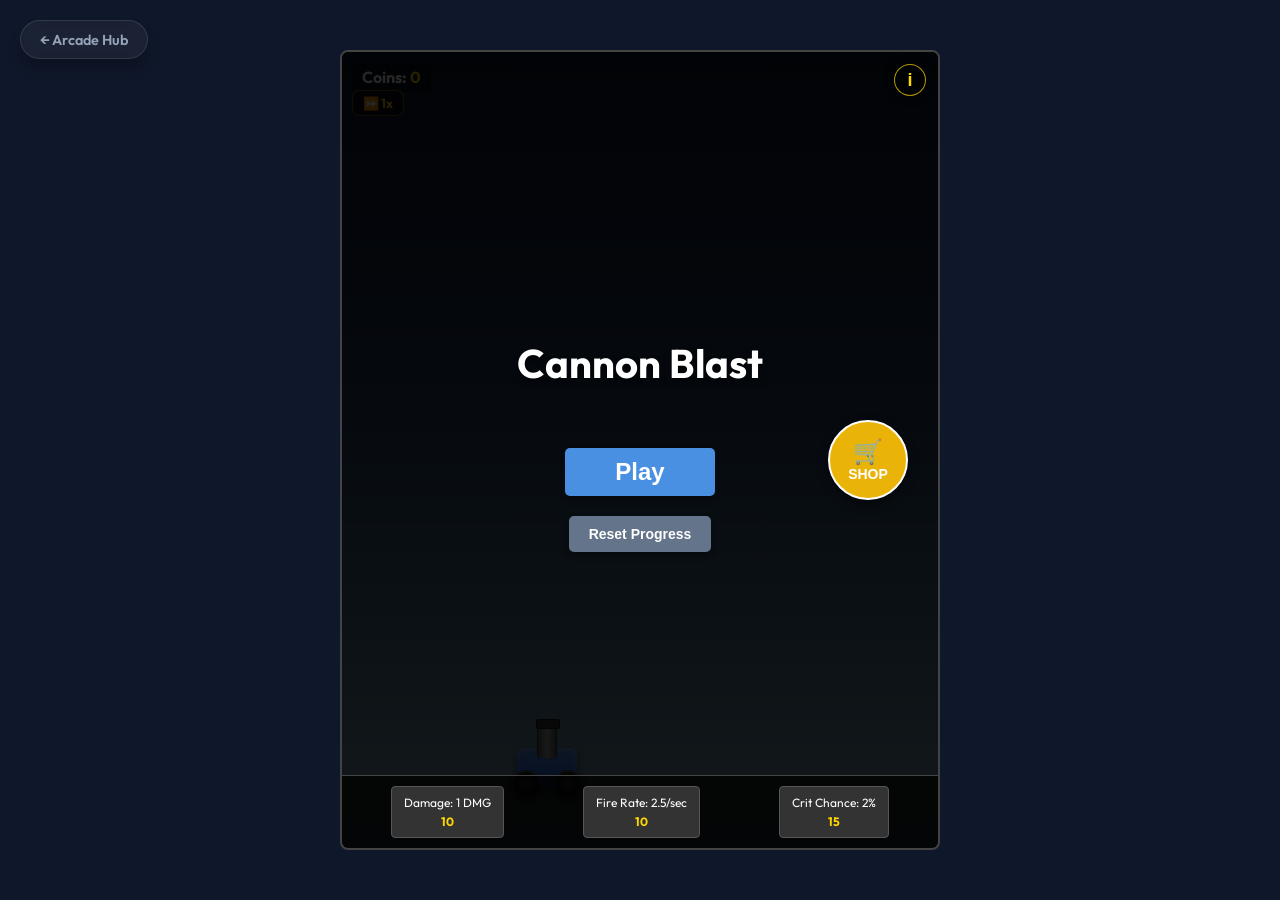
==== cannon-blast/index.html @ f2291b4a "Lower Cannon Blast boss wave to 25 and add in-game info buttons to all games - Adjusted getFinalBoss" ====
<!DOCTYPE html>
<html lang="en">
<head>
  <meta charset="UTF-8">
  <meta name="viewport" content="width=device-width, initial-scale=1.0">
  <title>Cannon Blast</title>
  <style>
    @import url('https://fonts.googleapis.com/css2?family=Outfit:wght@300;400;600;800&display=swap');

    * { margin: 0; padding: 0; box-sizing: border-box; }
    body {
      min-height: 100vh;
      background: #0f172a;
      display: flex;
      flex-direction: column;
      align-items: center;
      justify-content: center;
      font-family: 'Outfit', sans-serif;
      color: #fff;
      overflow: hidden;
      opacity: 0;
      animation: fadeIn 0.8s ease forwards;
    }

    @keyframes fadeIn {
        from { opacity: 0; }
        to { opacity: 1; }
    }
    #game-container {
      position: relative;
      width: 600px;
      height: 800px;
      background: #222;
      border: 2px solid #444;
      border-radius: 8px;
      overflow: hidden;
    }
    #ui-layer {
      position: absolute;
      top: 0;
      left: 0;
      width: 100%;
      padding: 10px;
      display: flex;
      justify-content: space-between;
      z-index: 10;
      pointer-events: none;
    }
    .stat-box {
      background: rgba(0, 0, 0, 0.5);
      padding: 5px 10px;
      border-radius: 4px;
      font-weight: bold;
    }
    #coins { color: #ffd700; }
    #score { color: #fff; }
    
    #upgrades-panel {
      position: absolute;
      bottom: 0;
      width: 100%;
      background: rgba(0, 0, 0, 0.8);
      padding: 10px;
      display: flex;
      justify-content: space-around;
      z-index: 20;
      border-top: 1px solid #444;
    }
    .upgrade-btn {
      background: #333;
      color: white;
      border: 1px solid #555;
      padding: 8px 12px;
      border-radius: 4px;
      cursor: pointer;
      font-size: 12px;
      text-align: center;
      transition: background 0.2s;
      font-family: 'Outfit', sans-serif;
    }
    .upgrade-btn:hover:not(:disabled) { background: #444; }
    .upgrade-btn:disabled { opacity: 0.5; cursor: not-allowed; }
    .upgrade-cost { color: #ffd700; font-weight: bold; display: block; margin-top: 4px; }
    .stat-info { display: block; font-size: 11px; color: #94a3b8; margin: 2px 0; }
    .stat-info span { color: #fff; font-weight: 600; }
    
    #level-progress-container {
      position: absolute;
      top: 10px;
      left: 50%;
      transform: translateX(-50%);
      width: 200px;
      height: 20px;
      background: #333;
      border: 2px solid #555;
      border-radius: 10px;
      overflow: hidden;
      z-index: 10;
    }
    #level-progress-fill {
      width: 0%;
      height: 100%;
      background: linear-gradient(90deg, #4a90e2, #2962ff);
      transition: width 0.3s;
    }
    #level-text {
      position: absolute;
      top: -2px;
      left: 0;
      width: 100%;
      text-align: center;
      font-size: 14px;
      font-weight: bold;
      text-shadow: 1px 1px 2px #000;
      pointer-events: none;
    }
    
    .screen-overlay {
      position: absolute;
      top: 0; left: 0; width: 100%; height: 100%;
      background: rgba(0,0,0,0.85);
      display: flex;
      flex-direction: column;
      align-items: center;
      justify-content: center;
      z-index: 30;
    }
    .screen-overlay h2 { font-size: 32px; margin-bottom: 20px; text-shadow: 0 4px 6px rgba(0,0,0,0.5); }
    .screen-btn {
      padding: 10px 20px;
      font-size: 18px;
      background: #4a90e2;
      color: white;
      border: none;
      border-radius: 5px;
      cursor: pointer;
      margin: 10px;
      min-width: 150px;
      font-weight: bold;
      box-shadow: 0 4px 6px rgba(0,0,0,0.3);
      transition: transform 0.1s, background 0.2s;
    }
    .screen-btn:hover { background: #357abd; transform: translateY(-2px); }
    
    #game-over h2 { color: #ff4444; }
    #victory-screen h2 { color: #ffd700; }
    #main-menu h2 { color: #fff; font-size: 40px; margin-bottom: 40px; }
    
    #cannon {
      position: absolute;
      bottom: 60px; /* Above upgrades panel */
      left: 175px;
      width: 60px;
      height: 40px;
      background: linear-gradient(180deg, #4a90e2, #2962ff);
      border-radius: 8px 8px 4px 4px;
      display: flex;
      justify-content: center;
      z-index: 5;
      box-shadow: inset 0 2px 5px rgba(255,255,255,0.3), 0 4px 10px rgba(0,0,0,0.5);
      transition: background 0.3s;
    }
    
    /* Cannon Skins */
    #cannon.skin-crimson { background: linear-gradient(180deg, #e53935, #b71c1c); }
    #cannon.skin-crimson .cannon-barrel { background: linear-gradient(90deg, #444 0%, #888 50%, #444 100%); }
    #cannon.skin-crimson::before, #cannon.skin-crimson::after { border-color: #ff5252; }
    
    #cannon.skin-gold { background: linear-gradient(180deg, #ffd700, #ff8f00); }
    #cannon.skin-gold .cannon-barrel { background: linear-gradient(90deg, #ffe066 0%, #fff 50%, #ffe066 100%); border-color: #b8860b; }
    #cannon.skin-gold .cannon-barrel::after { background: #b8860b; }
    #cannon.skin-gold::before, #cannon.skin-gold::after { border-color: #ffd700; background: radial-gradient(circle at center, #ffe066 30%, #555 60%, #111 100%); }
    
    #cannon.skin-neon { background: linear-gradient(180deg, #00e5ff, #2979ff); box-shadow: 0 0 15px #00e5ff; }
    #cannon.skin-neon .cannon-barrel { background: #111; border-color: #00e5ff; box-shadow: 0 0 10px #00e5ff; }
    #cannon.skin-neon .cannon-barrel::after { background: #00e5ff; }
    #cannon.skin-neon::before, #cannon.skin-neon::after { border-color: #00e5ff; background: #111; box-shadow: 0 0 10px #00e5ff; }

    #cannon::before { /* Left wheel */
      content: '';
      position: absolute;
      bottom: -10px;
      left: -5px;
      width: 24px;
      height: 24px;
      background: radial-gradient(circle at center, #777 30%, #222 60%, #111 100%);
      border-radius: 50%;
      border: 2px solid #555;
      z-index: 6;
      box-shadow: 0 4px 5px rgba(0,0,0,0.6);
    }
    #cannon::after { /* Right wheel */
      content: '';
      position: absolute;
      bottom: -10px;
      right: -5px;
      width: 24px;
      height: 24px;
      background: radial-gradient(circle at center, #777 30%, #222 60%, #111 100%);
      border-radius: 50%;
      border: 2px solid #555;
      z-index: 6;
      box-shadow: 0 4px 5px rgba(0,0,0,0.6);
    }
    .cannon-barrel { /* Cannon barrel */
      position: absolute;
      top: -25px;
      width: 20px;
      height: 35px;
      background: linear-gradient(90deg, #555 0%, #aaa 50%, #555 100%);
      border-radius: 4px;
      z-index: 4;
      border: 1px solid #333;
      border-bottom: none;
    }
    .cannon-barrel::after {
      content: '';
      position: absolute;
      top: -5px;
      left: -2px;
      width: 22px;
      height: 8px;
      background: #333;
      border-radius: 2px;
      border: 1px solid #111;
    }
    
    .bullet {
      position: absolute;
      width: 8px;
      height: 16px;
      background: #000;
      border-radius: 4px;
      z-index: 4;
      border: 1px solid #444;
    }
    
    #shield-visual {
      position: absolute;
      width: 80px;
      height: 40px;
      border: 4px solid rgba(74, 144, 226, 0.6);
      border-bottom: none;
      border-radius: 50% 50% 0 0;
      pointer-events: none;
      z-index: 10;
      transition: opacity 0.3s;
      opacity: 0;
      filter: drop-shadow(0 0 8px #4a90e2);
    }
    #shield-visual.active {
      opacity: 1;
    }
    
    .hit-text {
      position: absolute;
      color: white;
      font-weight: bold;
      pointer-events: none;
      z-index: 10;
      animation: floatUp 0.5s ease-out forwards;
      text-shadow: 1px 1px 2px #000;
    }
    .hit-text.crit {
      color: #ffaa00;
      font-size: 20px !important;
      text-shadow: 0 0 5px #ff0000, 1px 1px 2px #000;
      z-index: 11;
    }
    
    @keyframes floatUp {
      0% { transform: translateY(0) scale(1); opacity: 1; }
      100% { transform: translateY(-30px) scale(1.5); opacity: 0; }
    }
    
    .ball {
      position: absolute;
      border-radius: 50%;
      display: flex;
      align-items: center;
      justify-content: center;
      font-weight: bold;
      color: white;
      text-shadow: 1px 1px 2px rgba(0,0,0,0.8);
      z-index: 3;
      box-shadow: inset -5px -5px 15px rgba(0,0,0,0.3), 0 0 10px rgba(0,0,0,0.5);
    }
    
    .ball.freeze {
      background: radial-gradient(circle at 30% 30%, #00ffff, #0055ff) !important;
      box-shadow: inset -5px -5px 15px rgba(0,0,0,0.3), 0 0 15px rgba(0,255,255,0.8);
      border: 2px solid #fff;
    }
    
    .coin-drop {
      position: absolute;
      width: 15px;
      height: 15px;
      background: radial-gradient(circle, #ffe066 0%, #ffb300 100%);
      border-radius: 50%;
      z-index: 2;
      border: 1px solid #ff8800;
      animation: coinSpin 1s linear infinite;
    }
    
    @keyframes coinSpin {
      0% { transform: scaleX(1); }
      50% { transform: scaleX(0.2); }
      100% { transform: scaleX(1); }
    }
    
    .boss {
      position: absolute;
      width: 120px;
      height: 120px;
      background: radial-gradient(circle at 30% 30%, #ff5252, #8b0000);
      border-radius: 20px; /* Square with rounded corners */
      display: flex;
      align-items: center;
      justify-content: center;
      font-weight: bold;
      color: white;
      font-size: 24px;
      text-shadow: 2px 2px 4px rgba(0,0,0,0.8);
      z-index: 8;
      box-shadow: 0 0 20px rgba(255,0,0,0.5), inset -10px -10px 20px rgba(0,0,0,0.5);
      border: 3px solid #ffaaaa;
      overflow: hidden;
    }
    
    .boss::before {
      content: '';
      position: absolute;
      top: 20px; left: 20px;
      width: 30px; height: 30px;
      background: #000;
      border-radius: 50%;
      box-shadow: 50px 0 0 #000;
    }
    
    .boss-warning {
      position: absolute;
      top: -40px;
      left: 50%;
      transform: translateX(-50%);
      color: #ff0000;
      font-size: 40px;
      font-weight: bold;
      text-shadow: 0 0 10px #ff0000, 2px 2px 0 #fff;
      animation: flash 0.2s infinite alternate;
      z-index: 9;
      pointer-events: none;
    }
    
    @keyframes flash {
      from { opacity: 1; transform: translateX(-50%) scale(1); }
      to { opacity: 0.5; transform: translateX(-50%) scale(1.2); }
    }

    /* Mobile Controls */
    #mobile-slider-container {
      position: absolute;
      bottom: 20px;
      left: 50%;
      transform: translateX(-50%);
      width: 80%;
      height: 40px;
      background: rgba(0, 0, 0, 0.6);
      border-radius: 20px;
      display: flex;
      align-items: center;
      padding: 0 15px;
      border: 1px solid #4a90e2;
      box-shadow: 0 0 15px rgba(74, 144, 226, 0.3);
      z-index: 25;
      display: none; /* Shown via JS */
    }
    #mobile-slider {
      -webkit-appearance: none;
      appearance: none;
      width: 100%;
      height: 8px;
      background: #333;
      border-radius: 4px;
      outline: none;
    }
    #mobile-slider::-webkit-slider-thumb {
      -webkit-appearance: none;
      appearance: none;
      width: 30px;
      height: 30px;
      background: #4a90e2;
      border: 2px solid #fff;
      border-radius: 50%;
      cursor: pointer;
      box-shadow: 0 0 10px rgba(74, 144, 226, 0.8);
    }

    /* Backgrounds */
    #game-background {
      position: absolute;
      top: 0;
      left: 0;
      width: 100%;
      height: 100%;
      z-index: 0;
      pointer-events: none;
      overflow: hidden;
      background: linear-gradient(to bottom, #1a2a44 0%, #3a5a84 100%);
    }
    .parallax-layer {
      position: absolute;
      top: 0; left: 0; width: 100%; height: 100%;
      pointer-events: none;
    }
    .cloud {
      position: absolute;
      background: rgba(255, 255, 255, 0.2);
      border-radius: 50px;
      filter: blur(20px);
    }
    .snow-particle {
      position: absolute;
      background: #fff;
      border-radius: 50%;
      opacity: 0.8;
      pointer-events: none;
    }
    @keyframes heatHaze {
      0% { transform: translateY(0) skewX(0deg); }
      50% { transform: translateY(-5px) skewX(2deg); }
      100% { transform: translateY(0) skewX(0deg); }
    }
    .heat-haze {
      position: absolute;
      bottom: 0; width: 100%; height: 200px;
      background: linear-gradient(to top, rgba(255, 69, 0, 0.2), transparent);
      filter: blur(8px);
      animation: heatHaze 2s infinite alternate ease-in-out;
    }

    /* Snowy Mountains Background */
    .bg-mountains {
      background: linear-gradient(to bottom, #0b1628 0%, #1a2a4a 30%, #2d4a6e 50%, #4a6e8a 70%, #8aabbf 100%) !important;
    }
    .snowflake {
      position: absolute;
      background: white;
      border-radius: 50%;
      opacity: 0.7;
      animation: snowfall linear infinite;
      pointer-events: none;
    }
    @keyframes snowfall {
      0% { transform: translateY(-20px) translateX(0); opacity: 0.7; }
      25% { transform: translateY(25%) translateX(10px); }
      50% { transform: translateY(50%) translateX(-5px); }
      75% { transform: translateY(75%) translateX(8px); }
      100% { transform: translateY(calc(100vh + 20px)) translateX(-3px); opacity: 0.3; }
    }
    .mountain-range {
      position: absolute;
      bottom: 0;
      width: 100%;
      pointer-events: none;
    }
    .mtn {
      position: absolute;
      bottom: 0;
    }
    .mtn-cap {
      position: absolute;
    }
    .fog-layer {
      position: absolute;
      bottom: 0;
      width: 200%;
      height: 100px;
      background: linear-gradient(to top, rgba(200,220,240,0.3) 0%, transparent 100%);
      animation: fog-drift 20s linear infinite;
    }
    @keyframes fog-drift {
      0% { transform: translateX(0); }
      100% { transform: translateX(-50%); }
    }

    /* Void Space Background */
    .bg-space {
      background: radial-gradient(circle at center, #111 0%, #000 100%) !important;
    }
    .bg-space::before {
      content: '';
      position: absolute;
      width: 200%;
      height: 200%;
      background-image: radial-gradient(#fff 1px, transparent 1px);
      background-size: 50px 50px;
      background: #02040a;
    }
    .star {
      position: absolute;
      background: white;
      border-radius: 50%;
      opacity: var(--op);
    }
    .nebula {
      position: absolute;
      width: 400px; height: 400px;
      filter: blur(80px);
      opacity: 0.15;
      border-radius: 50%;
    }

    /* Volcano Background */
    .bg-lava {
      background: linear-gradient(to bottom, #1a0500 0%, #2d0a00 30%, #4a1200 60%, #1a0800 100%) !important;
    }
    .volcano-cone {
      position: absolute;
      bottom: 0;
      pointer-events: none;
    }
    .lava-stream {
      position: absolute;
      border-radius: 50%;
      animation: lava-flow 2s ease-in-out infinite alternate;
    }
    @keyframes lava-flow {
      0% { opacity: 0.6; transform: scaleY(1); }
      100% { opacity: 1; transform: scaleY(1.1); }
    }
    .lava-glow {
      position: absolute;
      bottom: 0; width: 100%; height: 60%;
      background: radial-gradient(circle at 50% 100%, #ff4500 0%, transparent 70%);
      opacity: 0.3;
    }
    .ember {
      position: absolute;
      background: #ff8800;
      border-radius: 50%;
      box-shadow: 0 0 4px #ff4400;
      animation: ember-rise linear infinite;
    }
    @keyframes ember-rise {
      0% { transform: translateY(0) scale(1); opacity: 1; }
      50% { opacity: 0.8; }
      100% { transform: translateY(-300px) scale(0.3); opacity: 0; }
    }
    .magma-chunk {
      position: absolute;
      border-radius: 40%;
      animation: chunk-fly ease-out infinite;
    }
    @keyframes chunk-fly {
      0% { transform: translateY(0) translateX(0) rotate(0deg); opacity: 1; }
      60% { opacity: 0.8; }
      100% { transform: translateY(-250px) translateX(var(--dx)) rotate(360deg); opacity: 0; }
    }
    .sky-glow {
      position: absolute;
      top: 0;
      width: 100%;
      height: 100%;
      background: radial-gradient(ellipse at 50% 80%, rgba(255,80,0,0.25) 0%, transparent 60%);
      pointer-events: none;
      animation: sky-pulse 4s ease-in-out infinite alternate;
    }
    @keyframes sky-pulse {
      0% { opacity: 0.5; }
      100% { opacity: 1; }
    }
    .bg-lava::after {
      content: '';
      position: absolute;
      bottom: 0;
      width: 100%;
      height: 150px;
      background: linear-gradient(to top, #ff4500 0%, transparent 100%);
      opacity: 0.4;
      filter: blur(20px);
      animation: pulse-glow 3s ease-in-out infinite alternate;
    }
    @keyframes pulse-glow {
      from { opacity: 0.3; }
      to { opacity: 0.6; }
    }

    .shop-section {
      width: 90%;
      margin: 10px 0;
      background: rgba(0,0,0,0.5);
      padding: 15px;
      border-radius: 8px;
      display: flex;
      flex-wrap: wrap;
      gap: 10px;
      justify-content: center;
    }
    .shop-section h3 { width: 100%; text-align: center; margin-bottom: 10px; color: #4a90e2; }

    #shop-screen h2 { color: #4a90e2; margin-top: 40px; }
    
    #open-shop-btn {
      position: absolute;
      right: 20px;
      top: 50%;
      transform: translateY(-50%);
      width: 80px !important;
      height: 80px;
      min-width: 0 !important;
      border-radius: 50% !important;
      display: flex;
      flex-direction: column;
      align-items: center;
      justify-content: center;
      font-size: 14px !important;
      padding: 5px !important;
      background: #eab308;
      box-shadow: 0 4px 10px rgba(0,0,0,0.5);
      border: 2px solid #fff;
    }
    
    .back-btn {
      position: absolute;
      top: 20px;
      left: 20px;
      z-index: 100;
      padding: 0.6rem 1.2rem;
      background: rgba(255, 255, 255, 0.05);
      backdrop-filter: blur(8px);
      border: 1px solid rgba(255, 255, 255, 0.1);
      border-radius: 100px;
      color: #94a3b8;
      text-decoration: none;
      font-weight: 600;
      font-size: 0.9rem;
      display: flex;
      align-items: center;
      gap: 0.5rem;
      transition: all 0.3s ease;
      box-shadow: 0 10px 15px -3px rgba(0, 0, 0, 0.3);
    }
    .back-btn:hover { 
      color: white; 
      background: rgba(255, 255, 255, 0.1);
      transform: translateY(-2px);
      border-color: rgba(255, 255, 255, 0.2);
    }

    /* Rebirth Badge */
    #rebirth-badge {
      position: absolute;
      top: 8px;
      right: 8px;
      z-index: 20;
      background: linear-gradient(135deg, #ff6b00, #ff9500);
      color: #fff;
      font-weight: 700;
      font-size: 14px;
      padding: 4px 12px;
      border-radius: 20px;
      box-shadow: 0 2px 8px rgba(255,107,0,0.4);
      display: none;
    }
    #rebirth-badge.visible { display: block; }

    /* Speed Toggle */
    #speed-toggle {
      position: absolute;
      top: 38px;
      left: 10px;
      z-index: 20;
      background: rgba(0,0,0,0.6);
      color: #ffd700;
      border: 1px solid rgba(255,215,0,0.4);
      border-radius: 8px;
      padding: 4px 10px;
      font-size: 13px;
      font-weight: 700;
      cursor: pointer;
      font-family: inherit;
      transition: all 0.2s;
    }
    #speed-toggle:hover {
      background: rgba(0,0,0,0.8);
      border-color: #ffd700;
    }

    /* Rebirth Screen */
    #rebirth-screen {
      z-index: 50;
    }
    #rebirth-screen h2 {
      color: #ff6b00;
      text-shadow: 0 0 20px rgba(255,107,0,0.5);
    }
    #rebirth-screen p {
      color: #e2e8f0;
      font-size: 14px;
      max-width: 80%;
      text-align: center;
      margin: 10px 0 20px;
      line-height: 1.5;
    }

    /* Info Button and Overlay */
    #info-btn {
      position: absolute;
      top: 12px;
      right: 12px;
      z-index: 100;
      width: 32px;
      height: 32px;
      border-radius: 50%;
      background: rgba(0, 0, 0, 0.6);
      border: 1.5px solid rgba(255, 215, 0, 0.7);
      color: #ffd700;
      font-size: 18px;
      font-weight: bold;
      cursor: pointer;
      display: flex;
      align-items: center;
      justify-content: center;
      box-shadow: 0 0 10px rgba(0,0,0,0.5);
      transition: all 0.2s;
    }
    #info-btn:hover {
      background: rgba(255, 215, 0, 0.2);
      transform: scale(1.1);
    }
    #info-overlay {
      position: fixed;
      inset: 0;
      background: rgba(0, 0, 0, 0.85);
      backdrop-filter: blur(8px);
      z-index: 200;
      display: none;
      align-items: center;
      justify-content: center;
      padding: 20px;
    }
    #info-overlay.visible { display: flex; }
    .info-content {
      background: #1a1a2e;
      border: 2px solid #4a90e2;
      border-radius: 16px;
      padding: 25px;
      max-width: 450px;
      width: 100%;
      box-shadow: 0 0 30px rgba(74, 144, 226, 0.3);
      position: relative;
    }
    .info-content h2 { color: #4a90e2; margin-top: 0; }
    .info-close {
      position: absolute;
      top: 15px;
      right: 15px;
      background: none;
      border: none;
      color: #ccc;
      font-size: 24px;
      cursor: pointer;
    }
    .info-section-label { color: #ffd700; font-weight: bold; margin-top: 15px; display: block; text-transform: uppercase; font-size: 12px; letter-spacing: 1px; }
    .info-content p { color: #e2e8f0; line-height: 1.5; font-size: 14px; margin: 5px 0; }
    </style>
</head>
<body>
  <a href="../" class="back-btn">← Arcade Hub</a>
  <div id="game-container">
    <div id="game-background" class="bg-mountains">
      <div id="bg-layer-far" class="parallax-layer"></div>
      <div id="bg-layer-mid" class="parallax-layer"></div>
      <div id="bg-layer-near" class="parallax-layer"></div>
      <div id="vfx-overlay" class="parallax-layer"></div>
    </div>
    
    <div id="ui-layer">
      <div class="stat-box">Coins: <span id="coins">0</span></div>
    </div>
    
    <div id="rebirth-badge">🔁 x0</div>
    <button id="speed-toggle">⏩ 1x</button>
    <button id="info-btn">i</button>
    
    <div id="info-overlay">
      <div class="info-content">
        <button class="info-close" id="close-info">&times;</button>
        <h2>🚀 Cannon Blast Guide</h2>
        <span class="info-section-label">Goal</span>
        <p>Defend your base by shooting enemy balls before they reach you. Clear all the balls in each level to advance, and defeat boss rounds every 5 levels.</p>
        <span class="info-section-label">Controls</span>
        <p><strong>Move:</strong> Arrow keys or A / D | <strong>Shoot:</strong> Hold W, ↑, or Space (auto-fires while held). On mobile, drag the slider to move and tap the fire button to shoot.</p>
        <span class="info-section-label">How it works</span>
        <p>Balls fly in from either side. Each ball has HP shown on it — shoot it enough times to destroy it. Spend coins earned from kills on upgrades like damage, fire rate, multi-shot, piercing bullets, and more. Boss rounds spawn a giant enemy that slams down at you and sends minion balls!</p>
      </div>
    </div>
    
    <div id="level-progress-container" style="display: none;">
      <div id="level-progress-fill"></div>
      <div id="level-text">Level 1</div>
    </div>
    
    <div id="mobile-slider-container">
      <input type="range" id="mobile-slider" min="0" max="100" value="50">
    </div>

    <div id="cannon">
      <div id="shield-visual"></div>
      <div class="cannon-barrel"></div>
    </div>
    
    <div id="main-menu" class="screen-overlay">
      <h2>Cannon Blast</h2>
      
      <div id="upgrades-panel">
        <button class="upgrade-btn" id="upg-damage">
          <div>Damage: <span id="val-damage">1</span> DMG</div>
          <span class="upgrade-cost" id="cost-damage">10</span>
        </button>
        <button class="upgrade-btn" id="upg-firerate">
          <div>Fire Rate: <span id="val-firerate">2.5</span>/sec</div>
          <span class="upgrade-cost" id="cost-firerate">10</span>
        </button>
        <button class="upgrade-btn" id="upg-crit">
          <div>Crit Chance: <span id="val-crit">2</span>%</div>
          <span class="upgrade-cost" id="cost-crit">15</span>
        </button>
      </div>
      
      <button class="screen-btn" id="play-btn" style="margin-top: 20px; font-size: 24px;">Play</button>
      <button class="screen-btn" id="open-shop-btn">
        <span style="font-size: 24px;">🛒</span>
        <span>SHOP</span>
      </button>
      <button class="screen-btn" id="reset-progress-btn" style="margin-top: 10px; background: #64748b; font-size: 14px; min-width: 120px;">Reset Progress</button>
    </div>

    <div id="shop-screen" class="screen-overlay" style="display: none;">
      <button class="screen-btn" id="close-shop-btn">← Back</button>
      <h2>The Shop</h2>
      <div id="shop-content" style="width: 100%; display: flex; flex-direction: column; align-items: center; overflow-y: auto; max-height: 70vh;">
        <!-- Generated via JS -->
      </div>
    </div>
    
    <div id="game-over" class="screen-overlay" style="display: none;">
      <h2>Game Over</h2>
      <button class="screen-btn" id="restart-btn">Try Again</button>
      <button class="screen-btn" id="menu-btn-go">Main Menu</button>
    </div>
    
    <div id="victory-screen" class="screen-overlay" style="display: none;">
      <h2 id="victory-title">Level Cleared!</h2>
      <div id="victory-buttons">
        <button class="screen-btn" id="next-level-btn">Next Level</button>
        <button class="screen-btn" id="menu-btn-vic">Main Menu</button>
      </div>
    </div>
    
    <div id="rebirth-screen" class="screen-overlay" style="display: none;">
      <h2>🔥 REBIRTH AVAILABLE! 🔥</h2>
      <p>You defeated the Final Boss! You can keep going, or <strong>Rebirth</strong> to reset your progress and earn <strong>permanent 2x coin drops</strong>.</p>
      <button class="screen-btn" id="rebirth-keep-btn" style="background: #22c55e;">Keep Going</button>
      <button class="screen-btn" id="rebirth-reset-btn" style="background: #f97316;">🔁 Rebirth</button>
    </div>
  </div>

  <script>
    const container = document.getElementById('game-container');
    const cannonEl = document.getElementById('cannon');
    const coinsEl = document.getElementById('coins');
    const mainMenuScreen = document.getElementById('main-menu');
    const gameOverScreen = document.getElementById('game-over');
    const victoryScreen = document.getElementById('victory-screen');
    const shopScreen = document.getElementById('shop-screen');
    const shopContent = document.getElementById('shop-content');
    const upgradesPanel = document.getElementById('upgrades-panel');
    const gameBg = document.getElementById('game-background');
    const levelProgressContainer = document.getElementById('level-progress-container');
    const levelProgressFill = document.getElementById('level-progress-fill');
    const levelText = document.getElementById('level-text');
    const vfxOverlay = document.getElementById('vfx-overlay');
    const bgLayerFar = document.getElementById('bg-layer-far');
    const bgLayerMid = document.getElementById('bg-layer-mid');
    const bgLayerNear = document.getElementById('bg-layer-near');
    
    // Game constants
    const GAME_W = 600;
    const GAME_H = 800;
    const CANNON_W = 60;
    const FLOOR_Y = 740; // Above upgrades panel
    const GRAVITY = 0.15;
    const BOSS_W = 120;
    const BOSS_H = 120;
    
    // State
    let state = {
      running: false,
      cannonX: 270,
      coins: 0,
      
      // Progression
      level: 1,
      ballsSpawnedThisLevel: 0,
      ballsDestroyedThisLevel: 0,
      totalBallsForLevel: 10,
      maxBallsOnScreen: 3,
      freezeEndTime: 0,
      isBossLevel: false,
      boss: null,
      
      // Cannon stats
      damage: 1,
      fireRate: 400, // ms between shots
      critChance: 2, // percentage
      lastShotTime: 0,
      
      // Upgrades
      damageLvl: 1,
      fireRateLvl: 1,
      critLvl: 1,
      damageCost: 10,
      fireRateCost: 10,
      critCost: 15,
      
      // Cosmetics
      unlockedSkins: ['default'],
      equippedSkin: 'default',
      unlockedBackgrounds: ['bg-mountains'],
      equippedBackground: 'bg-mountains',
      
      // Advanced Upgrades
      multiShotLvl: 1, // 1 = 1 bullet, 2 = 2 bullets, etc (max 3)
      multiShotCost: 100,
      bulletSizeLvl: 1, // scales bullet size
      bulletSizeCost: 75,
      projSpeedLvl: 1, // scales bullet speed
      projSpeedCost: 75,
      shockwaveLvl: 0, // 1 = every 10th shot explosive
      shockwaveCost: 200,
      shotCounter: 0,
      pierceLvl: 0, // number of pierces
      pierceCost: 250,
      forceFieldLvl: 0, // 0 = none, 1 = active
      forceFieldCost: 300,
      hasForceField: false,
      repulsorLvl: 0, // push balls away
      repulsorCost: 250,
      
      // Rebirth
      rebirths: 0,
      coinMultiplier: 1,
      
      // Speed
      gameSpeed: 1,
      lastSpawnTime: 0,
      
      // Input
      keys: {},
      isShooting: false,
      isDragging: false,
      dragOffsetX: 0,
      
      // Entities
      bullets: [], // {x, y, el}
      balls: [],   // {x, y, vx, vy, radius, hp, maxHp, el, color}
      drops: []    // {x, y, vx, vy, el}
    };
    
    // Utility
    function random(min, max) { return Math.random() * (max - min) + min; }

    // --- SFX Engine (Procedural) ---
    class SFXManager {
      constructor() {
        this.ctx = null;
        this.enabled = true;
      }
      init() {
        if (!this.ctx) this.ctx = new (window.AudioContext || window.webkitAudioContext)();
      }
      play(type) {
        if (!this.enabled || !this.ctx) return;
        if (this.ctx.state === 'suspended') this.ctx.resume();
        
        const osc = this.ctx.createOscillator();
        const gain = this.ctx.createGain();
        osc.connect(gain);
        gain.connect(this.ctx.destination);
        
        const now = this.ctx.currentTime;
        
        switch(type) {
          case 'shoot':
            osc.type = 'sine';
            osc.frequency.setValueAtTime(150, now);
            osc.frequency.exponentialRampToValueAtTime(40, now + 0.1);
            gain.gain.setValueAtTime(0.1, now);
            gain.gain.linearRampToValueAtTime(0, now + 0.1);
            osc.start(); osc.stop(now + 0.1);
            break;
          case 'pop':
            osc.type = 'square';
            osc.frequency.setValueAtTime(400, now);
            osc.frequency.exponentialRampToValueAtTime(100, now + 0.05);
            gain.gain.setValueAtTime(0.05, now);
            gain.gain.linearRampToValueAtTime(0, now + 0.05);
            osc.start(); osc.stop(now + 0.05);
            break;
          case 'crit':
            osc.type = 'triangle';
            osc.frequency.setValueAtTime(1200, now);
            osc.frequency.exponentialRampToValueAtTime(400, now + 0.15);
            gain.gain.setValueAtTime(0.1, now);
            gain.gain.linearRampToValueAtTime(0, now + 0.15);
            osc.start(); osc.stop(now + 0.15);
            break;
          case 'explosion':
            this.playNoise(now, 0.3, 0.2);
            break;
          case 'pickup':
            osc.frequency.setValueAtTime(600, now);
            osc.frequency.linearRampToValueAtTime(1200, now + 0.1);
            gain.gain.setValueAtTime(0.1, now);
            gain.gain.linearRampToValueAtTime(0, now + 0.2);
            osc.start(); osc.stop(now + 0.2);
            break;
        }
      }
      playNoise(time, duration, volume) {
        const bufferSize = this.ctx.sampleRate * duration;
        const buffer = this.ctx.createBuffer(1, bufferSize, this.ctx.sampleRate);
        const data = buffer.getChannelData(0);
        for (let i = 0; i < bufferSize; i++) data[i] = Math.random() * 2 - 1;
        
        const noise = this.ctx.createBufferSource();
        noise.buffer = buffer;
        const gain = this.ctx.createGain();
        gain.gain.setValueAtTime(volume, time);
        gain.gain.exponentialRampToValueAtTime(0.01, time + duration);
        noise.connect(gain);
        gain.connect(this.ctx.destination);
        noise.start(time);
        noise.stop(time + duration);
      }
    }
    const sfx = new SFXManager();

    // --- Particle System ---
    class ParticleSystem {
      constructor() {
        this.particles = [];
      }
      spawn(x, y, color, count = 8, type = 'debris') {
        for (let i = 0; i < count; i++) {
          const el = document.createElement('div');
          el.style.position = 'absolute';
          el.style.left = x + 'px';
          el.style.top = y + 'px';
          el.style.backgroundColor = color || '#fff';
          el.style.width = random(3, 6) + 'px';
          el.style.height = el.style.width;
          el.style.borderRadius = '2px';
          el.style.pointerEvents = 'none';
          el.style.zIndex = '5';
          vfxOverlay.appendChild(el);
          
          this.particles.push({
            el,
            x, y,
            vx: random(-4, 4),
            vy: random(-6, 2),
            life: 1.0,
            decay: random(0.02, 0.05)
          });
        }
      }
      update() {
        for (let i = this.particles.length - 1; i >= 0; i--) {
          const p = this.particles[i];
          p.x += p.vx;
          p.y += p.vy;
          p.vy += 0.15; // particle gravity
          p.life -= p.decay;
          
          if (p.life <= 0) {
            p.el.remove();
            this.particles.splice(i, 1);
          } else {
            p.el.style.transform = `translate3d(${p.x - 5}px, ${p.y - 5}px, 0) scale(${p.life})`;
            p.el.style.opacity = p.life;
          }
        }
      }
    }
    const particles = new ParticleSystem();

    function shakeScreen(intens = 5) {
      container.classList.add('shake');
      setTimeout(() => container.classList.remove('shake'), 180);
    }
    
    const colors = [
      '#ef4444', '#f97316', '#eab308', '#22c55e', '#3b82f6', '#a855f7', '#ec4899'
    ];
    
    const SKINS = [
      { id: 'default', name: 'Standard', cost: 0 },
      { id: 'skin-crimson', name: 'Crimson', cost: 150 },
      { id: 'skin-gold', name: 'Golden Flex', cost: 500 },
      { id: 'skin-neon', name: 'Neon Striker', cost: 1200 }
    ];

    const BACKGROUNDS = [
      { id: 'bg-mountains', name: 'Snowy Mountains', cost: 0, class: 'bg-mountains' },
      { id: 'bg-space', name: 'Void Space', cost: 300, class: 'bg-space' },
      { id: 'bg-lava', name: 'Volcano', cost: 800, class: 'bg-lava' }
    ];
    
    function init() {
      function applyMobileMode() {
        const isMobileMode = (localStorage.getItem('globalMobileMode') === 'true');
        const sliderContainer = document.getElementById('mobile-slider-container');
        if (isMobileMode) {
          sliderContainer.style.display = 'flex';
          cannonEl.style.bottom = '120px';
          upgradesPanel.style.bottom = '60px';
        } else {
          sliderContainer.style.display = 'none';
          cannonEl.style.bottom = '60px';
          upgradesPanel.style.bottom = '0';
        }
      }

      applyMobileMode();
      
      // Global Mobile Mode Sync
      window.addEventListener('storage', (e) => {
        if (e.key === 'globalMobileMode') applyMobileMode();
      });

      if (localStorage.getItem('globalMobileMode') === 'true') {
        const slider = document.getElementById('mobile-slider');
        
        // Ensure slider touches don't trigger game dragging
        slider.addEventListener('touchstart', e => e.stopPropagation(), {passive: true});
        slider.addEventListener('touchmove', e => e.stopPropagation(), {passive: true});
        
        slider.addEventListener('input', (e) => {
          const percent = e.target.value / 100;
          state.cannonX = percent * (GAME_W - CANNON_W);
        });
      }

      // Event listeners
      document.addEventListener('keydown', e => {
        state.keys[e.code] = true;
        if (['ArrowUp', 'ArrowDown', 'ArrowLeft', 'ArrowRight', 'Space'].includes(e.code)) {
          e.preventDefault();
        }
      });
      document.addEventListener('keyup', e => state.keys[e.code] = false);
      
      // Mouse dragging & shooting
      container.addEventListener('mousedown', (e) => {
        sfx.init();
        state.isShooting = true;
        // Check if starting drag on the cannon area (rough estimate or whole screen depending on preference)
        // Here we just allow dragging anywhere on the container for easier play
        state.isDragging = true;
        
        const rect = container.getBoundingClientRect();
        const pointerX = e.clientX - rect.left;
        
        // Let the cannon snap to where we clicked, or calculate offset
        if(pointerX >= state.cannonX && pointerX <= state.cannonX + CANNON_W) {
             state.dragOffsetX = pointerX - state.cannonX;
        } else {
             state.dragOffsetX = CANNON_W / 2; // snap to center
             state.cannonX = pointerX - state.dragOffsetX;
        }
      });
      document.addEventListener('mousemove', (e) => {
        if (!state.isDragging) return;
        const rect = container.getBoundingClientRect();
        const pointerX = e.clientX - rect.left;
        state.cannonX = pointerX - state.dragOffsetX;
      });
      document.addEventListener('mouseup', () => {
        state.isShooting = false;
        state.isDragging = false;
      });
      
      // Touch dragging & shooting
      container.addEventListener('touchstart', (e) => { 
        sfx.init();
        e.preventDefault(); 
        state.isShooting = true; 
        state.isDragging = true;
        
        const rect = container.getBoundingClientRect();
        const touch = e.touches[0];
        const pointerX = touch.clientX - rect.left;
        
        if(pointerX >= state.cannonX && pointerX <= state.cannonX + CANNON_W) {
             state.dragOffsetX = pointerX - state.cannonX;
        } else {
             state.dragOffsetX = CANNON_W / 2;
             state.cannonX = pointerX - state.dragOffsetX;
        }
      }, {passive: false});
      
      document.addEventListener('touchmove', (e) => {
        if (!state.isDragging) return;
        const rect = container.getBoundingClientRect();
        const touch = e.touches[0];
        const pointerX = touch.clientX - rect.left;
        state.cannonX = pointerX - state.dragOffsetX;
      }, {passive: false});
      
      document.addEventListener('touchend', () => {
        state.isShooting = false;
        state.isDragging = false;
      });
      
      document.getElementById('upg-damage').addEventListener('click', upgradeDamage);
      document.getElementById('upg-firerate').addEventListener('click', upgradeFireRate);
      document.getElementById('upg-crit').addEventListener('click', upgradeCrit);
      
      document.getElementById('play-btn').addEventListener('click', () => {
        loadProgress();
        startLevel();
      });
      document.getElementById('reset-progress-btn').addEventListener('click', resetProgress);
      document.getElementById('restart-btn').addEventListener('click', startLevel);
      document.getElementById('next-level-btn').addEventListener('click', () => {
        state.level += 1;
        saveProgress();
        startLevel();
      });
      document.getElementById('menu-btn-go').addEventListener('click', showMenu);
      document.getElementById('menu-btn-vic').addEventListener('click', () => {
        state.level += 1;
        saveProgress();
        showMenu();
      });
      
      // Rebirth screen buttons
      document.getElementById('rebirth-keep-btn').addEventListener('click', () => {
        document.getElementById('rebirth-screen').style.display = 'none';
        state.level += 1;
        saveProgress();
        startLevel();
      });
      document.getElementById('rebirth-reset-btn').addEventListener('click', performRebirth);
      
      // Speed toggle
      document.getElementById('speed-toggle').addEventListener('click', () => {
        if (state.gameSpeed === 1) state.gameSpeed = 2;
        else if (state.gameSpeed === 2) state.gameSpeed = 3;
        else state.gameSpeed = 1;
        document.getElementById('speed-toggle').textContent = `\u23e9 ${state.gameSpeed}x`;
      });
      
      showMenu();
      // Spawn timer - now timestamp-based in update(), no setInterval

      document.getElementById('open-shop-btn').addEventListener('click', showShop);
      document.getElementById('close-shop-btn').addEventListener('click', showMenu);
    }
    
    function showMenu() {
      state.running = false;
      mainMenuScreen.style.display = 'flex';
      gameOverScreen.style.display = 'none';
      victoryScreen.style.display = 'none';
      shopScreen.style.display = 'none';
      levelProgressContainer.style.display = 'none';
      document.getElementById('rebirth-screen').style.display = 'none';
      loadProgress();
      updateRebirthBadge();
      if (state.level > 1) {
        document.getElementById('play-btn').textContent = `Resume Level ${state.level}`;
      } else {
        document.getElementById('play-btn').textContent = `Play`;
      }
    }

    function showShop() {
      mainMenuScreen.style.display = 'none';
      shopScreen.style.display = 'flex';
      renderShop();
    }
    
    function renderShop() {
      shopContent.innerHTML = '';

      // Skins Section
      const skinsSec = document.createElement('div');
      skinsSec.className = 'shop-section';
      skinsSec.innerHTML = '<h3>Cannon Skins</h3>';
      
      SKINS.forEach(skin => {
        const isUnlocked = state.unlockedSkins.includes(skin.id);
        const isEquipped = state.equippedSkin === skin.id;
        const btn = document.createElement('button');
        btn.className = 'upgrade-btn';
        btn.style.width = '110px';
        
        if (isEquipped) {
            btn.innerHTML = `<div>${skin.name}</div><span style="color:#0f0; margin-top:4px; display:block;">Equipped</span>`;
            btn.disabled = true;
        } else if (isUnlocked) {
            btn.innerHTML = `<div>${skin.name}</div><span style="color:#fff; margin-top:4px; display:block;">Equip</span>`;
            btn.onclick = () => {
                state.equippedSkin = skin.id;
                applySkin();
                saveProgress();
                renderShop();
            };
        } else {
            btn.innerHTML = `<div>${skin.name}</div><span class="upgrade-cost">${skin.cost}</span>`;
            btn.disabled = state.coins < skin.cost;
            btn.onclick = () => {
                if (state.coins >= skin.cost) {
                    state.coins -= skin.cost;
                    state.unlockedSkins.push(skin.id);
                    state.equippedSkin = skin.id;
                    updateUI();
                    saveProgress();
                    applySkin();
                    renderShop();
                }
            };
        }
        skinsSec.appendChild(btn);
      });
      shopContent.appendChild(skinsSec);

      // Backgrounds Section
      const bgSec = document.createElement('div');
      bgSec.className = 'shop-section';
      bgSec.innerHTML = '<h3>Backgrounds</h3>';

      BACKGROUNDS.forEach(bg => {
        const isUnlocked = state.unlockedBackgrounds.includes(bg.id);
        const isEquipped = state.equippedBackground === bg.id;
        const btn = document.createElement('button');
        btn.className = 'upgrade-btn';
        btn.style.width = '110px';

        if (isEquipped) {
          btn.innerHTML = `<div>${bg.name}</div><span style="color:#0f0; margin-top:4px; display:block;">Equipped</span>`;
          btn.disabled = true;
        } else if (isUnlocked) {
          btn.innerHTML = `<div>${bg.name}</div><span style="color:#fff; margin-top:4px; display:block;">Equip</span>`;
          btn.onclick = () => {
            state.equippedBackground = bg.id;
            applyBackground();
            saveProgress();
            renderShop();
          };
        } else {
          btn.innerHTML = `<div>${bg.name}</div><span class="upgrade-cost">${bg.cost}</span>`;
          btn.disabled = state.coins < bg.cost;
          btn.onclick = () => {
            if (state.coins >= bg.cost) {
              state.coins -= bg.cost;
              state.unlockedBackgrounds.push(bg.id);
              state.equippedBackground = bg.id;
              updateUI();
              saveProgress();
              applyBackground();
              renderShop();
            }
          };
        }
        bgSec.appendChild(btn);
      });
      shopContent.appendChild(bgSec);

      // Advanced Upgrades Section
      const advSec = document.createElement('div');
      advSec.className = 'shop-section';
      advSec.innerHTML = '<h3>Attachments & Modules</h3>';
      
      const UPGRADES = [
          { name: 'Multi-Shot', id: 'multiShot', lvl: state.multiShotLvl, cost: state.multiShotCost, max: 3, desc: 'Fire multiple bullets' },
          { name: 'Bullet Size', id: 'bulletSize', lvl: state.bulletSizeLvl, cost: state.bulletSizeCost, max: 5, desc: 'Increases bullet hitbox' },
          { name: 'Proj Speed', id: 'projSpeed', lvl: state.projSpeedLvl, cost: state.projSpeedCost, max: 5, desc: 'Faster bullets' },
          { name: 'Shockwave', id: 'shockwave', lvl: state.shockwaveLvl, cost: state.shockwaveCost, max: 1, desc: 'Every 10th shot explodes' },
          { name: 'Piercing Bullets', id: 'pierce', lvl: state.pierceLvl, cost: state.pierceCost, max: 3, desc: 'Bullets pass through balls' },
          { name: 'Force Field', id: 'forceField', lvl: state.forceFieldLvl, cost: state.forceFieldCost, max: 1, desc: 'Survive one hit' },
          { name: 'Repulsor', id: 'repulsor', lvl: state.repulsorLvl, cost: state.repulsorCost, max: 3, desc: 'Pushes balls away' }
      ];

      UPGRADES.forEach(upg => {
          const btn = document.createElement('button');
          btn.className = 'upgrade-btn';
          btn.style.width = '140px';
          btn.style.margin = '5px';
          
          const isMax = upg.lvl >= upg.max;
          const displayLvl = upg.lvl;
          
          btn.innerHTML = `
              <div style="font-weight:bold;">${upg.name}</div>
              <div style="font-size:10px; color:#94a3b8; margin:2px 0;">${upg.desc}</div>
              <div style="font-size:11px;">Level: ${displayLvl}</div>
              ${isMax ? '<span style="color:#0f0;">MAX</span>' : `<span class="upgrade-cost">${upg.cost}</span>`}
          `;
          
          btn.disabled = isMax || state.coins < upg.cost;
          btn.onclick = () => {
              if (state.coins >= upg.cost && !isMax) {
                  state.coins -= upg.cost;
                  state[upg.id + 'Lvl']++;
                  state[upg.id + 'Cost'] = Math.floor(upg.cost * 2.2);
                  if (upg.id === 'forceField') state.hasForceField = true;
                  updateUI();
                  saveProgress();
                  renderShop();
              }
          };
          advSec.appendChild(btn);
      });
      shopContent.appendChild(advSec);
    }
    
    function applySkin() {
      cannonEl.className = state.equippedSkin === 'default' ? '' : state.equippedSkin;
    }

    function applyBackground() {
      gameBg.className = state.equippedBackground;
      bgLayerFar.innerHTML = '';
      bgLayerMid.innerHTML = '';
      bgLayerNear.innerHTML = '';
      
      if (state.equippedBackground === 'bg-mountains') {
        // Far: Snowflakes
        for(let i=0; i<40; i++) {
          const flake = document.createElement('div');
          flake.className = 'snowflake';
          const size = random(2, 5);
          flake.style.width = size + 'px';
          flake.style.height = size + 'px';
          flake.style.left = random(0, 100) + '%';
          flake.style.top = random(-20, 100) + '%';
          flake.style.animationDuration = random(6, 14) + 's';
          flake.style.animationDelay = random(0, 8) + 's';
          bgLayerFar.appendChild(flake);
        }
        // Mid: Layered mountain range
        const mtnData = [
          // Back mountains (darker, further away)
          { left: -60, w: 250, h: 220, color: '#1e3050', capH: 50, capColor: 'rgba(200,215,230,0.6)', z: 1 },
          { left: 180, w: 300, h: 260, color: '#1a2b48', capH: 60, capColor: 'rgba(210,225,240,0.5)', z: 1 },
          { left: 400, w: 220, h: 200, color: '#1e3050', capH: 45, capColor: 'rgba(200,215,230,0.5)', z: 1 },
          // Front mountains (lighter, closer)
          { left: 40, w: 280, h: 280, color: '#2d4a6e', capH: 65, capColor: 'rgba(240,248,255,0.85)', z: 2 },
          { left: 280, w: 340, h: 320, color: '#3a5a7e', capH: 75, capColor: 'rgba(245,250,255,0.9)', z: 2 },
          { left: -30, w: 200, h: 180, color: '#3a5a7e', capH: 40, capColor: 'rgba(240,248,255,0.8)', z: 2 },
          { left: 480, w: 200, h: 200, color: '#2d4a6e', capH: 45, capColor: 'rgba(240,248,255,0.8)', z: 2 },
        ];
        mtnData.forEach(m => {
          const mtn = document.createElement('div');
          mtn.className = 'mtn';
          mtn.style.left = m.left + 'px';
          mtn.style.width = m.w + 'px';
          mtn.style.height = m.h + 'px';
          mtn.style.zIndex = m.z;
          mtn.style.clipPath = `polygon(0% 100%, ${random(40,55)}% 0%, 100% 100%)`;
          mtn.style.background = `linear-gradient(to bottom, ${m.capColor} 0%, ${m.color} ${Math.round(m.capH/m.h*100)}%, ${m.color} 100%)`;
          bgLayerMid.appendChild(mtn);
        });
        // Near: Fog layer
        const fog = document.createElement('div');
        fog.className = 'fog-layer';
        bgLayerNear.appendChild(fog);
      } else if (state.equippedBackground === 'bg-space') {
        // Far: Stars
        for(let i=0; i<100; i++) {
           const star = document.createElement('div');
           star.className = 'star';
           const size = random(1, 4);
           star.style.width = size + 'px';
           star.style.height = size + 'px';
           star.style.left = random(0, 100) + '%';
           star.style.top = random(0, 100) + '%';
           star.style.setProperty('--op', random(0.2, 0.8));
           bgLayerFar.appendChild(star);
        }
        // Mid: Nebulas
        const n1 = document.createElement('div');
        n1.className = 'nebula';
        n1.style.background = '#6366f1';
        n1.style.left = '10%'; n1.style.top = '20%';
        bgLayerMid.appendChild(n1);
        const n2 = document.createElement('div');
        n2.className = 'nebula';
        n2.style.background = '#a855f7';
        n2.style.left = '50%'; n2.style.top = '50%';
        bgLayerMid.appendChild(n2);
      } else if (state.equippedBackground === 'bg-lava') {
        // Sky glow
        const skyGlow = document.createElement('div');
        skyGlow.className = 'sky-glow';
        bgLayerFar.appendChild(skyGlow);
        // Volcano cone using clip-path
        const cone = document.createElement('div');
        cone.className = 'volcano-cone';
        cone.style.width = '400px';
        cone.style.height = '350px';
        cone.style.left = '50%';
        cone.style.transform = 'translateX(-50%)';
        cone.style.clipPath = 'polygon(15% 100%, 35% 15%, 42% 0%, 58% 0%, 65% 15%, 85% 100%)';
        cone.style.background = 'linear-gradient(to bottom, #3d1a00 0%, #5a2200 30%, #2a1000 80%, #1a0800 100%)';
        bgLayerMid.appendChild(cone);
        // Crater glow (lava at the top)
        const crater = document.createElement('div');
        crater.className = 'volcano-cone';
        crater.style.width = '80px';
        crater.style.height = '30px';
        crater.style.left = '50%';
        crater.style.bottom = '320px';
        crater.style.transform = 'translateX(-50%)';
        crater.style.background = 'radial-gradient(ellipse, #ff6600 0%, #ff3300 50%, transparent 80%)';
        crater.style.borderRadius = '50%';
        crater.style.filter = 'blur(5px)';
        crater.style.animation = 'pulse-glow 2s ease-in-out infinite alternate';
        bgLayerMid.appendChild(crater);
        // Lava streams down the volcano
        const streamData = [
          { left: '46%', w: 6, h: 120, bottom: 200, delay: 0 },
          { left: '52%', w: 5, h: 150, bottom: 180, delay: 0.5 },
          { left: '49%', w: 4, h: 100, bottom: 220, delay: 1 },
        ];
        streamData.forEach(s => {
          const stream = document.createElement('div');
          stream.className = 'lava-stream';
          stream.style.left = s.left;
          stream.style.width = s.w + 'px';
          stream.style.height = s.h + 'px';
          stream.style.bottom = s.bottom + 'px';
          stream.style.background = 'linear-gradient(to bottom, #ff6600, #ff3300, #cc2200)';
          stream.style.animationDelay = s.delay + 's';
          stream.style.filter = 'blur(1px)';
          stream.style.boxShadow = '0 0 8px #ff4400';
          bgLayerMid.appendChild(stream);
        });
        // Base lava pool glow
        const glow = document.createElement('div');
        glow.className = 'lava-glow';
        bgLayerFar.appendChild(glow);
        // Flying magma chunks
        for(let i=0; i<8; i++) {
          const chunk = document.createElement('div');
          chunk.className = 'magma-chunk';
          const size = random(4, 10);
          chunk.style.width = size + 'px';
          chunk.style.height = size + 'px';
          chunk.style.left = (48 + random(-8, 8)) + '%';
          chunk.style.bottom = random(300, 340) + 'px';
          chunk.style.background = `radial-gradient(circle, #ffaa00, #ff4400)`;
          chunk.style.boxShadow = '0 0 6px #ff6600';
          chunk.style.setProperty('--dx', random(-60, 60) + 'px');
          chunk.style.animationDuration = random(1.5, 3.5) + 's';
          chunk.style.animationDelay = random(0, 3) + 's';
          bgLayerMid.appendChild(chunk);
        }
        // Rising embers
        for(let i=0; i<25; i++) {
          const em = document.createElement('div');
          em.className = 'ember';
          const size = random(2, 4);
          em.style.width = size + 'px';
          em.style.height = size + 'px';
          em.style.left = random(10, 90) + '%';
          em.style.bottom = random(0, 200) + 'px';
          em.style.animationDuration = random(3, 7) + 's';
          em.style.animationDelay = random(0, 5) + 's';
          bgLayerNear.appendChild(em);
        }
      }
    }
    
    function startLevel() {
      // Clear entities
      [...state.bullets, ...state.balls, ...state.drops, ...document.querySelectorAll('.hit-text')].forEach(e => {
        if(e.el) e.el.remove();
        else e.remove();
      });
      
      // Reset level state
      state.ballsSpawnedThisLevel = 0;
      state.ballsDestroyedThisLevel = 0;
      state.isBossLevel = state.level % 5 === 0;
      const finalBossLevel = 25 + (state.rebirths * 25);
      state.isFinalBoss = state.level === finalBossLevel;
      state.totalBallsForLevel = state.isBossLevel ? 1 : (10 + Math.floor(state.level * 3) + Math.floor(state.level / 5) * 2);
      // Scale max enemies on screen: 3 at level 1, +1 every 2 levels, capped at 10
      state.maxBallsOnScreen = Math.min(10, 3 + Math.floor((state.level - 1) / 2));
      
      state.running = true;
      state.cannonX = 270;
      state.bullets = [];
      state.balls = [];
      state.drops = [];
      state.lastShotTime = 0;
      state.lastSpawnTime = 0;
      state.freezeEndTime = 0;
      
      if (state.boss && state.boss.el) {
          state.boss.el.remove();
      }
      state.boss = null;
      
      if (state.isBossLevel) {
          const bossHp = state.level * 1000;
          const el = document.createElement('div');
          el.className = 'boss';
          el.innerText = bossHp;
          el.style.left = ((GAME_W - BOSS_W) / 2) + 'px';
          el.style.top = '50px';
          container.appendChild(el);
          
          state.boss = {
              x: (GAME_W - BOSS_W) / 2,
              y: 50,
              vx: 3, // hovering speed
              vy: 0,
              hp: bossHp,
              maxHp: bossHp,
              el: el,
              phase: 'hover', // hover, warning, slam, return
              timer: 0,
              warningEl: null
          };
      }
      
      cannonEl.style.left = state.cannonX + 'px';
      applySkin();
      updateUI();
      mainMenuScreen.style.display = 'none';
      gameOverScreen.style.display = 'none';
      victoryScreen.style.display = 'none';
      levelProgressContainer.style.display = 'block';
      
      levelText.textContent = state.isFinalBoss ? `\ud83d\udd25 FINAL BOSS!` : (state.isBossLevel ? `BOSS ROUND!` : `Level ${state.level}`);
      updateProgressBar();
      
      requestAnimationFrame(gameLoop);
    }
    
    function resetProgress() {
      if (confirm("Are you sure you want to reset all progress? Waves and upgrades will be lost.")) {
        Object.assign(state, {
          level: 1,
          coins: 0,
          damage: 1,
          damageLvl: 1,
          damageCost: 10,
          fireRate: 400,
          fireRateLvl: 1,
          fireRateCost: 10,
          critChance: 2,
          critLvl: 1,
          critCost: 15,
          
          // Advanced
          multiShotLvl: 1, multiShotCost: 100,
          bulletSizeLvl: 1, bulletSizeCost: 75,
          projSpeedLvl: 1, projSpeedCost: 75,
          shockwaveLvl: 0, shockwaveCost: 200,
          pierceLvl: 0, pierceCost: 250,
          forceFieldLvl: 0, forceFieldCost: 300,
          repulsorLvl: 0, repulsorCost: 250,
          hasForceField: false,
          rebirths: 0,
          coinMultiplier: 1
        });
        saveProgress();
        loadProgress(); // Refresh UI/Stats
      }
    }

    function saveProgress() {
      const saveData = {
        level: state.level,
        coins: state.coins,
        damage: state.damage, damageLvl: state.damageLvl, damageCost: state.damageCost,
        fireRate: state.fireRate, fireRateLvl: state.fireRateLvl, fireRateCost: state.fireRateCost,
        critChance: state.critChance, critLvl: state.critLvl, critCost: state.critCost,
        unlockedSkins: state.unlockedSkins, equippedSkin: state.equippedSkin,
        unlockedBackgrounds: state.unlockedBackgrounds, equippedBackground: state.equippedBackground,
        
        // Advanced
        multiShotLvl: state.multiShotLvl, multiShotCost: state.multiShotCost,
        bulletSizeLvl: state.bulletSizeLvl, bulletSizeCost: state.bulletSizeCost,
        projSpeedLvl: state.projSpeedLvl, projSpeedCost: state.projSpeedCost,
        shockwaveLvl: state.shockwaveLvl, shockwaveCost: state.shockwaveCost,
        pierceLvl: state.pierceLvl, pierceCost: state.pierceCost,
        forceFieldLvl: state.forceFieldLvl, forceFieldCost: state.forceFieldCost,
        repulsorLvl: state.repulsorLvl, repulsorCost: state.repulsorCost,
        rebirths: state.rebirths,
        coinMultiplier: state.coinMultiplier
      };
      localStorage.setItem('cannonBlastSave', JSON.stringify(saveData));
    }
    
    function loadProgress() {
      const saved = localStorage.getItem('cannonBlastSave');
      if (saved) {
        try {
          const data = JSON.parse(saved);
          Object.assign(state, data);
          
          document.getElementById('cost-damage').textContent = state.damageCost;
          
          if (state.fireRate <= 50) {
            document.getElementById('cost-firerate').textContent = 'MAX';
          } else {
            document.getElementById('cost-firerate').textContent = state.fireRateCost;
          }
          
          document.getElementById('cost-crit').textContent = state.critCost;
          
          document.getElementById('val-damage').textContent = state.damage;
          document.getElementById('val-firerate').textContent = (1000 / state.fireRate).toFixed(1);
          document.getElementById('val-crit').textContent = state.critChance;
          
          // Apply initial forcefield state
          state.hasForceField = state.forceFieldLvl > 0;
          
          if (!state.unlockedSkins) state.unlockedSkins = ['default'];
          if (!state.equippedSkin) state.equippedSkin = 'default';
          if (!state.unlockedBackgrounds) state.unlockedBackgrounds = ['bg-mountains'];
          if (!state.equippedBackground) state.equippedBackground = 'bg-mountains';
          
          // Apply initial forcefield state
          state.hasForceField = state.forceFieldLvl > 0;
          
          applySkin();
          applyBackground();
          updateUI();
        } catch(e) { console.error('Save data corrupted', e); }
      }
    }
    
    // Upgrades
    function upgradeDamage() {
      if (state.coins >= state.damageCost) {
        state.coins -= state.damageCost;
        state.damage += 1;
        state.damageLvl += 1;
        state.damageCost = Math.floor(state.damageCost * 1.5);
        document.getElementById('cost-damage').textContent = state.damageCost;
        document.getElementById('val-damage').textContent = state.damage;
        updateUI();
        saveProgress();
      }
    }
    
    function upgradeFireRate() {
      if (state.coins >= state.fireRateCost && state.fireRate > 50) {
        state.coins -= state.fireRateCost;
        state.fireRate = Math.max(50, state.fireRate * 0.92);
        state.fireRateLvl += 1;
        state.fireRateCost = Math.floor(state.fireRateCost * 1.5);
        
        if (state.fireRate <= 50) {
            document.getElementById('cost-firerate').textContent = 'MAX';
            document.getElementById('upg-firerate').disabled = true;
        } else {
            document.getElementById('cost-firerate').textContent = state.fireRateCost;
        }
        document.getElementById('val-firerate').textContent = (1000 / state.fireRate).toFixed(1);
        updateUI();
        saveProgress();
      }
    }
    
    function upgradeCrit() {
      if (state.coins >= state.critCost) {
        state.coins -= state.critCost;
        state.critChance += 2;
        state.critLvl += 1;
        state.critCost = Math.floor(state.critCost * 1.5);
        document.getElementById('cost-crit').textContent = state.critCost;
        document.getElementById('val-crit').textContent = state.critChance;
        updateUI();
        saveProgress();
      }
    }
    
    function updateUI() {
      coinsEl.textContent = state.coins;
      
      document.getElementById('upg-damage').disabled = state.coins < state.damageCost;
      document.getElementById('upg-crit').disabled = state.coins < state.critCost;
      if (state.fireRate > 50) {
        document.getElementById('upg-firerate').disabled = state.coins < state.fireRateCost;
      }
      
      // Update shop buttons live if shop is open
      if (shopScreen.style.display !== 'none') {
        renderShop();
      }
      
      // Force Field visual
      const shieldVisual = document.getElementById('shield-visual');
      if (state.hasForceField) {
        shieldVisual.classList.add('active');
        cannonEl.style.boxShadow = '0 0 15px #4a90e2, inset 0 0 10px #4a90e2';
      } else {
        shieldVisual.classList.remove('active');
        cannonEl.style.boxShadow = '';
      }
    }
    
    function updateProgressBar() {
      let pct = 0;
      if (state.isBossLevel && state.boss) {
          pct = Math.max(0, (state.boss.hp / state.boss.maxHp) * 100);
      } else {
          pct = Math.min(100, (state.ballsDestroyedThisLevel / state.totalBallsForLevel) * 100);
      }
      levelProgressFill.style.width = pct + '%';
    }
    
    // Spawners
    function spawnLevelBall() {
      if (!state.running) return;
      if (state.isBossLevel) return; // Boss handles its own minions
      if (state.ballsDestroyedThisLevel >= state.totalBallsForLevel) return; // Stop spawning when progress is full
      if (state.ballsSpawnedThisLevel >= state.totalBallsForLevel) return;
      if (state.balls.length >= state.maxBallsOnScreen) return; // Hard limit 5
      
      state.ballsSpawnedThisLevel++;
      
      const side = Math.random() > 0.5 ? 1 : -1; // 1 = right, -1 = left
      const radius = random(30, 45); // Vary sizes slightly for initial spawns
      const x = side === 1 ? GAME_W + radius : -radius;
      const y = random(100, 250);
      const vx = side === 1 ? random(-3.5, -1.5) : random(1.5, 3.5);
      const vy = random(-3, -1); // upward arc
      
      // Base HP scales with level
      const baseHp = 5 + ((state.level - 1) * 5);
      
      // 5% chance for a freeze ball
      const type = Math.random() < 0.05 ? 'freeze' : 'normal';
      
      createBall(x, y, vx, vy, radius, baseHp, type);
    }
    
    function createBall(x, y, vx, vy, radius, hp, type = 'normal') {
      const el = document.createElement('div');
      el.className = 'ball' + (type === 'freeze' ? ' freeze' : '');
      
      if (type !== 'freeze') {
        const color = colors[Math.floor(Math.random() * colors.length)];
        el.style.background = `radial-gradient(circle at 30% 30%, ${color}, #000)`;
      }
      
      el.style.width = (radius * 2) + 'px';
      el.style.height = (radius * 2) + 'px';
      el.innerText = hp;
      
      container.appendChild(el);
      
      state.balls.push({
        x, y, vx, vy, radius, hp, maxHp: hp, el, type
      });
    }
    
    function spawnDrop(x, y, amount) {
        state.coins += Math.round(amount * state.coinMultiplier);
        updateUI();
    }
    
    function updateRebirthBadge() {
      const badge = document.getElementById('rebirth-badge');
      if (state.rebirths > 0) {
        badge.textContent = `\ud83d\udd01 x${state.rebirths}`;
        badge.classList.add('visible');
      } else {
        badge.classList.remove('visible');
      }
    }
    
    function getFinalBossLevel() {
      return 25 + (state.rebirths * 25);
    }
    
    function performRebirth() {
      state.rebirths += 1;
      state.coinMultiplier = Math.pow(2, state.rebirths);
      
      // Reset progression but keep cosmetics and rebirths
      Object.assign(state, {
        level: 1,
        coins: 0,
        damage: 1,
        damageLvl: 1,
        damageCost: 10,
        fireRate: 400,
        fireRateLvl: 1,
        fireRateCost: 10,
        critChance: 2,
        critLvl: 1,
        critCost: 15,
        multiShotLvl: 1, multiShotCost: 100,
        bulletSizeLvl: 1, bulletSizeCost: 75,
        projSpeedLvl: 1, projSpeedCost: 75,
        shockwaveLvl: 0, shockwaveCost: 200,
        pierceLvl: 0, pierceCost: 250,
        forceFieldLvl: 0, forceFieldCost: 300,
        repulsorLvl: 0, repulsorCost: 250,
        hasForceField: false
      });
      
      saveProgress();
      document.getElementById('rebirth-screen').style.display = 'none';
      updateRebirthBadge();
      showMenu();
    }
    
    // Loop
    let _lastFrameTime = 0;
    function gameLoop(timestamp) {
      if (!state.running) return;
      
      // Delta-time governor: normalize to 60fps, cap at 2x to prevent spiral after tab switch
      const rawDt = _lastFrameTime ? timestamp - _lastFrameTime : 16.67;
      _lastFrameTime = timestamp;
      const dt = Math.min(rawDt / 16.67, 2.0);
      
      // Run update multiple times per frame for speed multiplier
      for (let s = 0; s < state.gameSpeed; s++) {
        update(timestamp, dt);
      }
      particles.update();
      draw(timestamp);
      
      requestAnimationFrame(gameLoop);
    }
    
    function update(timestamp, dt = 1) {
      // Player movement
      const speed = 12 * dt;
      if (state.keys['ArrowLeft'] || state.keys['KeyA']) state.cannonX -= speed;
      if (state.keys['ArrowRight'] || state.keys['KeyD']) state.cannonX += speed;
      
      // Clamp cannon
      state.cannonX = Math.max(0, Math.min(GAME_W - CANNON_W, state.cannonX));
      
      // Shooting
      const isKeyboardShooting = state.keys['ArrowUp'] || state.keys['KeyW'] || state.keys['Space'];
      if ((state.isShooting || isKeyboardShooting) && timestamp - state.lastShotTime > state.fireRate) {
        state.lastShotTime = timestamp;
        shoot();
      }
      
      // Timestamp-based spawner (respects speed)
      const spawnInterval = 1500 / state.gameSpeed;
      if (timestamp - state.lastSpawnTime > spawnInterval) {
        state.lastSpawnTime = timestamp;
        spawnLevelBall();
      }
      
      // Update bullets
      for (let i = state.bullets.length - 1; i >= 0; i--) {
        const b = state.bullets[i];
        b.y -= 10 * dt;
        
        // Remove offscreen
        if (b.y < -20) {
          b.el.remove();
          state.bullets.splice(i, 1);
        }
      }
      
      // Update Boss
      if (state.isBossLevel && state.boss) {
         const boss = state.boss;
         
         if (boss.phase === 'hover') {
             boss.x += boss.vx * dt;
             if (boss.x <= 0 || boss.x + BOSS_W >= GAME_W) boss.vx *= -1;
             
             // Spawn minions in bursts
             if (!boss.lastSpawnTime) boss.lastSpawnTime = timestamp;
             if (timestamp > boss.lastSpawnTime + 3000 && state.balls.length < state.maxBallsOnScreen) {
                 boss.lastSpawnTime = timestamp;
                 const spawnCount = 3 + Math.floor(state.level / 2);
                 for (let i = 0; i < spawnCount; i++) {
                     const radius = random(15, 35);
                     const hp = Math.max(1, Math.floor(state.level * 2));
                     createBall(boss.x + BOSS_W/2, boss.y + BOSS_H, random(-3, 3), 2, radius, hp, 'normal');
                 }
             }
             
             // Trigger slam randomly
             if (Math.random() < 0.005) {
                 boss.phase = 'warning';
                 boss.timer = timestamp + 1000;
                 boss.warningEl = document.createElement('div');
                 boss.warningEl.className = 'boss-warning';
                 boss.warningEl.innerText = '!';
                 boss.el.appendChild(boss.warningEl);
             }
         } else if (boss.phase === 'warning') {
             // Track player slightly
             const targetX = state.cannonX + CANNON_W/2 - BOSS_W/2;
             boss.x += (targetX - boss.x) * 0.05 * dt;
             
             if (timestamp > boss.timer) {
                 boss.phase = 'slam';
                 boss.vy = 15;
                 if (boss.warningEl) {
                     boss.warningEl.remove();
                     boss.warningEl = null;
                 }
             }
         } else if (boss.phase === 'slam') {
             boss.y += boss.vy * dt;
             
             // Collision with cannon
             if (boss.y + BOSS_H > FLOOR_Y - 50 && boss.x < state.cannonX + CANNON_W && boss.x + BOSS_W > state.cannonX) {
                 gameOver();
                 return;
             }
             
             if (boss.y + BOSS_H >= FLOOR_Y) {
                 boss.y = FLOOR_Y - BOSS_H;
                 boss.phase = 'wait';
                 boss.timer = timestamp + 1000;
             }
         } else if (boss.phase === 'wait') {
             if (timestamp > boss.timer) {
                 boss.phase = 'return';
             }
         } else if (boss.phase === 'return') {
             boss.y -= 3 * dt;
             if (boss.y <= 50) {
                 boss.y = 50;
                 boss.phase = 'hover';
             }
         }
         
         // Boss Bullet Collision
         for (let j = state.bullets.length - 1; j >= 0; j--) {
             const bullet = state.bullets[j];
             const bx = bullet.x + 4;
             const by = bullet.y + 8;
             
             if (bx > boss.x && bx < boss.x + BOSS_W && by > boss.y && by < boss.y + BOSS_H) {
                 // Hit Boss
                 let finalDamage = state.damage;
                 let critMultiplier = 1 + Math.floor(state.critChance / 100);
                 let extraCritChance = state.critChance % 100;
                 let isCrit = false;
                 
                 if (Math.random() < (extraCritChance / 100)) critMultiplier++;
                 if (critMultiplier > 1) { isCrit = true; finalDamage *= critMultiplier; }
                 boss.hp -= finalDamage;
                 boss.el.innerText = Math.ceil(boss.hp);
                 showHitText(bx, by, finalDamage, isCrit);
                 sfx.play(isCrit ? 'crit' : 'pop');
                 particles.spawn(bx, by, '#fff', isCrit ? 8 : 4);
                 
                 bullet.el.remove();
                 state.bullets.splice(j, 1);
                 
                 boss.el.style.filter = 'brightness(2)';
                 setTimeout(() => { if(boss.el) boss.el.style.filter = 'none'; }, 50);
                 
                 updateProgressBar();
                 
                 if (boss.hp <= 0) {
                     // Boss Defeated
                     sfx.play('explosion');
                     shakeScreen(15);
                     particles.spawn(boss.x + BOSS_W/2, boss.y + BOSS_H/2, '#ef4444', 30);
                     spawnDrop(boss.x + BOSS_W/2, boss.y + BOSS_H/2, 20);
                     boss.el.remove();
                     state.boss = null;
                     
                     // Clear remaining minions
                     [...state.balls].forEach((b, idx) => {
                         spawnDrop(b.x, b.y, 1);
                         b.el.remove();
                     });
                     state.balls = [];
                     
                     levelComplete();
                     return;
                 }
                 break;
             }
         }
         
         if (boss) {
             boss.el.style.left = boss.x + 'px';
             boss.el.style.top = boss.y + 'px';
         }
      }
      
      // Update drops
      const now = Date.now();
      for (let i = state.drops.length - 1; i >= 0; i--) {
        const d = state.drops[i];
        d.vy += GRAVITY * 4 * dt;
        d.x += d.vx * dt;
        d.y += d.vy * dt;
        
        // Remove if hit floor or lived longer than 1 second
        if (d.y > FLOOR_Y || (now - d.spawnTime) > 1000) {
            d.el.remove();
            state.drops.splice(i, 1);
        }
      }
      
      // Update balls
      for (let i = state.balls.length - 1; i >= 0; i--) {
        const b = state.balls[i];
        
        // Physics only run if not frozen
        if (Date.now() >= state.freezeEndTime) {
            b.vy += GRAVITY * dt;
            b.x += b.vx * dt;
            b.y += b.vy * dt;
        }
        
        // Bounce off walls (only if fully inside screen to prevent getting stuck when spawning)
        if (b.x > 0 && b.x + b.radius * 2 < GAME_W) {
            // Check collisions with bullets here so we don't skip physics if it dies
            let destroyed = false;
            for (let j = state.bullets.length - 1; j >= 0; j--) {
              const bullet = state.bullets[j];
              
              // Bullet center
              const bx = bullet.x + 4;
              const by = bullet.y + 8;
              
              // Ball center
              const ballCx = b.x + b.radius;
              const ballCy = b.y + b.radius;
              
              if (bullet.hitBalls && bullet.hitBalls.includes(i)) continue; // Already hit this ball
              
              const distSq = (bx - ballCx)**2 + (by - ballCy)**2;
              
              if (distSq < (b.radius + 4)**2) {
                if (bullet.hitBalls) bullet.hitBalls.push(i); // Mark as hit

                // Hit! Calculate Damage and Crits
                let finalDamage = state.damage;
                let critMultiplier = 1 + Math.floor(state.critChance / 100);
                let extraCritChance = state.critChance % 100;
                
                let isCrit = false;
                if (Math.random() < (extraCritChance / 100)) {
                   critMultiplier++;
                }
                
                if (critMultiplier > 1) {
                  isCrit = true;
                  finalDamage *= critMultiplier;
                }
                b.hp -= finalDamage;
                b.el.innerText = Math.ceil(b.hp);
                
                // Show floating hit text
                showHitText(b.x + b.radius, b.y, finalDamage, isCrit);
                sfx.play(isCrit ? 'crit' : 'pop');
                particles.spawn(b.x + b.radius, b.y + b.radius, b.color, isCrit ? 10 : 5);
                
                // Visual hit flash
                b.el.style.filter = 'brightness(2)';
                setTimeout(() => { if(b.el) b.el.style.filter = 'none'; }, 50);
                
                // Piercing Bullets logic
                if (bullet.pierce > 0) {
                  bullet.pierce--;
                } else {
                  // Shockwave logic
                  if (bullet.isExplosive) {
                    const radius = 80;
                    particles.spawn(ballCx, ballCy, '#ff4400', 15);
                    state.balls.forEach((otherBall, otherIdx) => {
                      if (otherBall !== b) {
                        const dx = (otherBall.x + otherBall.radius) - ballCx;
                        const dy = (otherBall.y + otherBall.radius) - ballCy;
                        const dist = Math.sqrt(dx*dx + dy*dy);
                        if (dist < radius) {
                          otherBall.hp -= finalDamage * 0.5; // Splash damage
                          otherBall.el.innerText = Math.ceil(otherBall.hp);
                        }
                      }
                    });
                  }
                  
                  // Remove bullet if no bounces left
                  bullet.el.remove();
                  state.bullets.splice(j, 1);
                }
                
                if (b.hp <= 0) {
                  destroyBall(i);
                  destroyed = true;
                  break; // Ball destroyed, stop checking bullets for this ball
                }
              }
            }
            if (destroyed) continue; // Skip rest of loop for this ball
        } else if (b.x <= 0 && b.vx < 0) {
            b.x = 0;
            b.vx *= -1;
        } else if (b.x + b.radius * 2 >= GAME_W && b.vx > 0) {
            b.x = GAME_W - b.radius * 2;
            b.vx *= -1;
        }
        
        // Bounce off floor
        if (b.y + b.radius * 2 > FLOOR_Y) {
          b.y = FLOOR_Y - b.radius * 2;
          b.vy *= -1.02; // Bounciness (slightly higher than 1 to overcome gravity decay and bounce high)
          
          // Minimum bounce height
          if (Math.abs(b.vy) < 4) b.vy = -8;
        }
        
        // Check collisions with player cannon AABB (state.cannonX to state.cannonX + CANNON_W, y=FLOOR_Y-50 to FLOOR_Y)
        const cannonRect = { x: state.cannonX, y: FLOOR_Y - 50, w: CANNON_W, h: 50 };
        const ballCx = b.x + b.radius;
        const ballCy = b.y + b.radius;
        
        // Find closest point on AABB to circle
        const closestX = Math.max(cannonRect.x, Math.min(ballCx, cannonRect.x + cannonRect.w));
        const closestY = Math.max(cannonRect.y, Math.min(ballCy, cannonRect.y + cannonRect.h));
        
        const dx = ballCx - closestX;
        const dy = ballCy - closestY;
        const distSqP = dx*dx + dy*dy;
        
        // Repulsor Upgrade
        if (state.repulsorLvl > 0 && distSqP < (b.radius + 60)**2) {
          if (ballCy < closestY) { // Only if ball is above
            b.vy -= (state.repulsorLvl * 0.2); // Push away
          }
        }

        if (distSqP < (b.radius)**2) {
          if (state.hasForceField) {
            state.hasForceField = false;
            b.vy = -12; // Bounce the ball away
            b.y -= 20;
            particles.spawn(ballCx, ballCy, '#4a90e2', 20);
            sfx.play('explosion');
            shakeScreen(10);
          } else {
            gameOver();
            return;
          }
        }
      }
      
      // Update bullets
      for (let i = state.bullets.length - 1; i >= 0; i--) {
        const b = state.bullets[i];
        b.y += (b.vy || -10);
        
        if (b.y < -50) {
          b.el.remove();
          state.bullets.splice(i, 1);
        }
      }
    }
    
    function destroyBall(index) {
      const b = state.balls[index];
      
      sfx.play('explosion');
      particles.spawn(b.x + b.radius, b.y + b.radius, b.color, 15);
      spawnDrop(b.x + b.radius, b.y + b.radius, Math.ceil(b.maxHp / 2));
      
      // Activate powerups
      if (b.type === 'freeze') {
         state.freezeEndTime = Date.now() + 5000;
         showHitText(GAME_W / 2, GAME_H / 2, 'FREEZE!', true);
      }
      
      // Split if radius is big enough and we won't exceed screen limit massively
      // We allow standard splits even if it slightly exceeds 5 momentarily
      if (b.radius > 30) {
        const newRadius = b.radius * 0.6;
        const newHp = Math.max(1, Math.floor(b.maxHp * 0.4));
        
        // Split into 2
        createBall(b.x, b.y, b.vx - 1.5, -4, newRadius, newHp);
        createBall(b.x + b.radius, b.y, b.vx + 1.5, -4, newRadius, newHp);
      } else {
        // Only count as destroyed for level progress if it can no longer split
        state.ballsDestroyedThisLevel++;
        updateProgressBar();
      }
      
      b.el.remove();
      state.balls.splice(index, 1);
      updateUI();
      
      // Check win condition
      if (!state.isBossLevel && state.ballsDestroyedThisLevel >= state.totalBallsForLevel && state.balls.length === 0) {
        levelComplete();
      }
    }
    
    function showHitText(x, y, damage, isCrit) {
      const el = document.createElement('div');
      el.className = 'hit-text' + (isCrit ? ' crit' : '');
      el.innerText = damage;
      el.style.left = (x + random(-10, 10)) + 'px';
      el.style.top = (y + random(-10, 10)) + 'px';
      el.style.fontSize = isCrit ? '18px' : '12px';
      container.appendChild(el);
      
      setTimeout(() => { if(el.parentNode) el.remove(); }, 500);
    }
    
    function shoot() {
      const bulletCount = Math.min(3, state.multiShotLvl);
      const spreads = [0, -15, 15]; // offsets for multishot
      
      for (let i = 0; i < bulletCount; i++) {
        sfx.play('shoot');
        particles.spawn(state.cannonX + CANNON_W/2, FLOOR_Y - 60, '#fffc00', 3);
        
        const el = document.createElement('div');
        el.className = 'bullet';
        
        const spreadX = i < spreads.length ? spreads[i] : 0;
        const x = state.cannonX + CANNON_W / 2 - 4 + spreadX; // center bullet + spread
        const y = FLOOR_Y - 50 - 25; // above cannon barrel
        
        // Projectile Speed
        const baseSpeed = 10;
        const projSpeed = baseSpeed + (state.projSpeedLvl - 1) * 3;
        
        // Bullet Size
        const sizeScale = 1 + (state.bulletSizeLvl - 1) * 0.2;
        el.style.transform = `scale(${sizeScale})`;
        
        // Shockwave Generator
        state.shotCounter++;
        let isExplosive = false;
        if (state.shockwaveLvl > 0 && state.shotCounter % 10 === 0) {
          isExplosive = true;
          el.style.background = '#ff0000';
          el.style.boxShadow = '0 0 10px #ff0000';
        }

        container.appendChild(el);
        state.bullets.push({
          x, y, el, 
          vy: -projSpeed, 
          pierce: state.pierceLvl,
          isExplosive,
          hitBalls: [] // To avoid hitting the same ball multiple times per pierce
        });
      }
    }
    
    function draw(timestamp) {
      // Parallax
      const offset = (state.cannonX / GAME_W) * 20;
      bgLayerFar.style.transform = `translateX(${-offset * 0.5}px)`;
      bgLayerMid.style.transform = `translateX(${-offset * 1.5}px)`;
      bgLayerNear.style.transform = `translateX(${-offset * 3}px)`;

      cannonEl.style.left = state.cannonX + 'px';
      
      state.bullets.forEach(b => {
        b.el.style.left = b.x + 'px';
        b.el.style.top = b.y + 'px';
      });
      
      state.balls.forEach(b => {
        b.el.style.left = b.x + 'px';
        b.el.style.top = b.y + 'px';
      });
      
      state.drops.forEach(d => {
        d.el.style.left = d.x + 'px';
        d.el.style.top = d.y + 'px';
      });
    }
    
    function gameOver() {
        state.running = false;
        saveProgress(); // Save up to game over
        gameOverScreen.style.display = 'flex';
        levelProgressContainer.style.display = 'none';
    }
    
    function levelComplete() {
        state.running = false;
        saveProgress();
        
        const finalBossLevel = getFinalBossLevel();
        if (state.level === finalBossLevel) {
          // Show rebirth screen
          document.getElementById('rebirth-screen').style.display = 'flex';
        } else {
          victoryScreen.style.display = 'flex';
        }
    }
    
    // Start!
    init();
    document.getElementById('info-btn').addEventListener('click', () => {
      document.getElementById('info-overlay').classList.add('visible');
    });
    document.getElementById('close-info').addEventListener('click', () => {
      document.getElementById('info-overlay').classList.remove('visible');
    });

    // Final guard against clicks leaking
    document.querySelector('.info-content').addEventListener('click', (e) => e.stopPropagation());
    document.getElementById('info-overlay').addEventListener('click', () => {
      document.getElementById('info-overlay').classList.remove('visible');
    });
  </script>
</body>
</html>
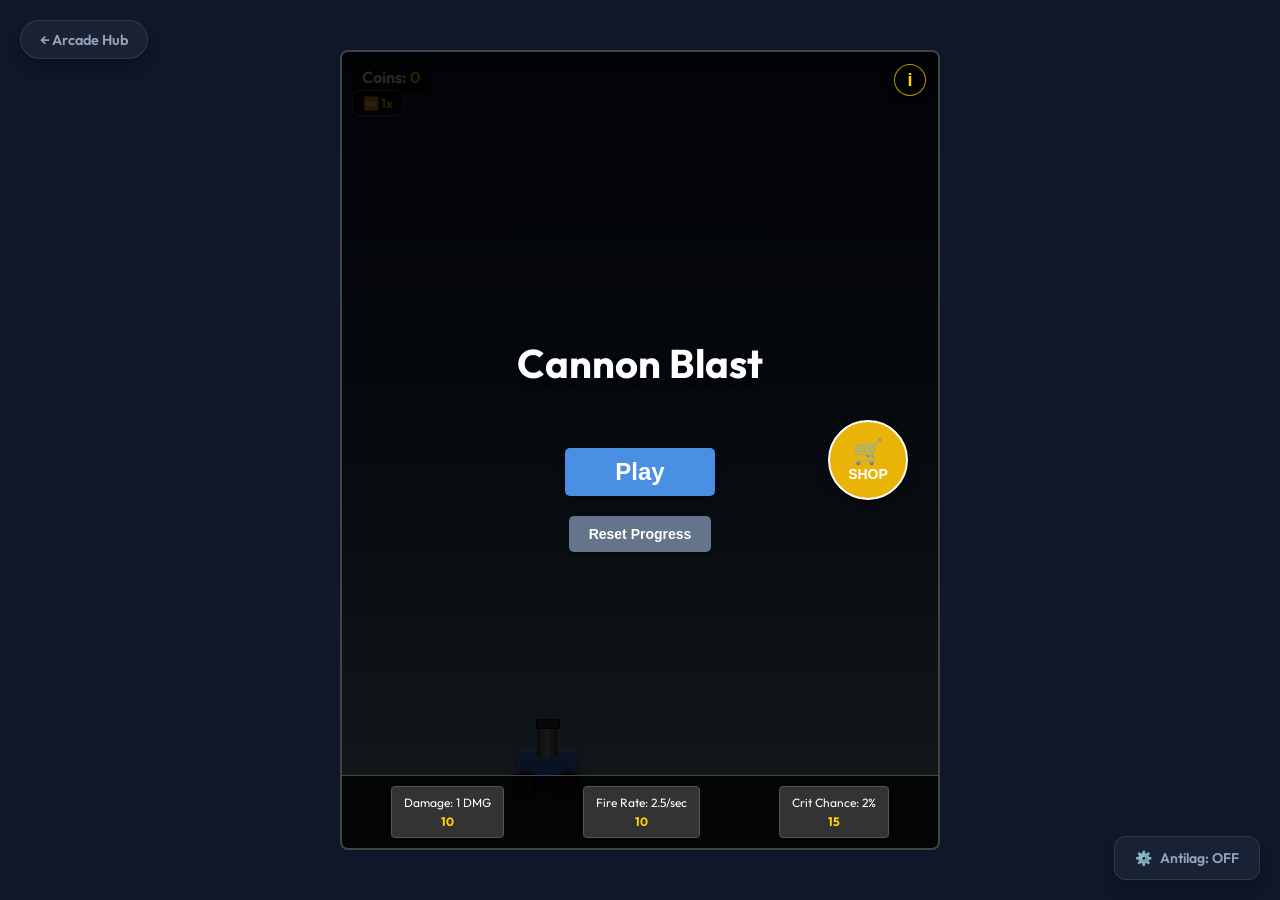
==== commit 4c70a6a5: "feat(cannon-blast): add antilag mode and god mode (konami code)" ====
--- a/cannon-blast/index.html
+++ b/cannon-blast/index.html
@@ -764,10 +764,77 @@
     }
     .info-section-label { color: #ffd700; font-weight: bold; margin-top: 15px; display: block; text-transform: uppercase; font-size: 12px; letter-spacing: 1px; }
     .info-content p { color: #e2e8f0; line-height: 1.5; font-size: 14px; margin: 5px 0; }
+
+    /* Pause Overlay */
+    #pause-overlay {
+      position: fixed;
+      inset: 0;
+      background: rgba(0, 0, 0, 0.7);
+      backdrop-filter: blur(5px);
+      z-index: 300;
+      display: none;
+      flex-direction: column;
+      align-items: center;
+      justify-content: center;
+    }
+    #pause-overlay.visible { display: flex; }
+    #pause-overlay h2 {
+      color: #ffd700;
+      font-size: 3.5rem;
+      margin-bottom: 2rem;
+      text-shadow: 0 0 20px rgba(255, 215, 0, 0.4);
+      letter-spacing: 4px;
+    }
+    .pause-btn-group {
+      display: flex;
+      gap: 15px;
+    }
+
+    /* Antilag Button */
+    #antilag-btn {
+      position: fixed;
+      bottom: 20px;
+      right: 20px;
+      z-index: 1000;
+      padding: 12px 20px;
+      background: rgba(30, 41, 59, 0.7);
+      backdrop-filter: blur(8px);
+      color: #94a3b8;
+      border: 1px solid rgba(255, 255, 255, 0.1);
+      border-radius: 12px;
+      cursor: pointer;
+      font-family: 'Outfit', sans-serif;
+      font-weight: 600;
+      font-size: 14px;
+      transition: all 0.3s ease;
+      box-shadow: 0 10px 15px -3px rgba(0, 0, 0, 0.3);
+      display: flex;
+      align-items: center;
+      gap: 8px;
+    }
+    #antilag-btn:hover {
+      background: rgba(30, 41, 59, 0.9);
+      color: white;
+      transform: translateY(-2px);
+      border-color: rgba(255, 255, 255, 0.2);
+    }
+    #antilag-btn.active {
+      background: #ef4444;
+      color: white;
+      border-color: #f87171;
+    }
+    #antilag-btn.active::before {
+      content: '🚀';
+    }
+    #antilag-btn::before {
+      content: '⚙️';
+    }
+    </style>
     </style>
 </head>
 <body>
   <a href="../" class="back-btn">← Arcade Hub</a>
+  <button id="antilag-btn">Antilag: OFF</button>
   <div id="game-container">
     <div id="game-background" class="bg-mountains">
       <div id="bg-layer-far" class="parallax-layer"></div>
@@ -794,6 +861,13 @@
         <p><strong>Move:</strong> Arrow keys or A / D | <strong>Shoot:</strong> Hold W, ↑, or Space (auto-fires while held). On mobile, drag the slider to move and tap the fire button to shoot.</p>
         <span class="info-section-label">How it works</span>
         <p>Balls fly in from either side. Each ball has HP shown on it — shoot it enough times to destroy it. Spend coins earned from kills on upgrades like damage, fire rate, multi-shot, piercing bullets, and more. Boss rounds spawn a giant enemy that slams down at you and sends minion balls!</p>
+      </div>
+    </div>
+    
+    <div id="pause-overlay">
+      <h2>PAUSED</h2>
+      <div class="pause-btn-group">
+        <button class="screen-btn" id="resume-btn" style="font-size: 24px; min-width: 200px;">Resume</button>
       </div>
     </div>
     
@@ -898,6 +972,7 @@
     // State
     let state = {
       running: false,
+      paused: false,
       cannonX: 270,
       coins: 0,
       
@@ -945,7 +1020,6 @@
       pierceCost: 250,
       forceFieldLvl: 0, // 0 = none, 1 = active
       forceFieldCost: 300,
-      hasForceField: false,
       repulsorLvl: 0, // push balls away
       repulsorCost: 250,
       
@@ -966,8 +1040,30 @@
       // Entities
       bullets: [], // {x, y, el}
       balls: [],   // {x, y, vx, vy, radius, hp, maxHp, el, color}
-      drops: []    // {x, y, vx, vy, el}
+      drops: [],    // {x, y, vx, vy, el}
+      forceFieldCharges: 0,
+
+      // Features
+      lowGraphics: false,
+      godMode: false
     };
+
+    // Konami Code Logic
+    const konamiSequence = ['ArrowUp', 'ArrowUp', 'ArrowDown', 'ArrowDown', 'ArrowLeft', 'ArrowRight', 'ArrowLeft', 'ArrowRight'];
+    let konamiIndex = 0;
+    document.addEventListener('keydown', (e) => {
+      if (e.code === konamiSequence[konamiIndex]) {
+        konamiIndex++;
+        if (konamiIndex === konamiSequence.length) {
+          state.godMode = !state.godMode;
+          konamiIndex = 0;
+          showHitText(GAME_W / 2, GAME_H / 2, state.godMode ? "GOD MODE ON" : "GOD MODE OFF", true);
+          sfx.play('crit');
+        }
+      } else {
+        konamiIndex = 0;
+      }
+    });
     
     // Utility
     function random(min, max) { return Math.random() * (max - min) + min; }
@@ -1054,6 +1150,7 @@
         this.particles = [];
       }
       spawn(x, y, color, count = 8, type = 'debris') {
+        if (state.lowGraphics) return;
         for (let i = 0; i < count; i++) {
           const el = document.createElement('div');
           el.style.position = 'absolute';
@@ -1098,6 +1195,7 @@
     const particles = new ParticleSystem();
 
     function shakeScreen(intens = 5) {
+      if (state.lowGraphics) return;
       container.classList.add('shake');
       setTimeout(() => container.classList.remove('shake'), 180);
     }
@@ -1269,10 +1367,20 @@
 
       document.getElementById('open-shop-btn').addEventListener('click', showShop);
       document.getElementById('close-shop-btn').addEventListener('click', showMenu);
+
+      document.getElementById('antilag-btn').addEventListener('click', () => {
+        state.lowGraphics = !state.lowGraphics;
+        const btn = document.getElementById('antilag-btn');
+        btn.textContent = `Antilag: ${state.lowGraphics ? 'ON' : 'OFF'}`;
+        btn.classList.toggle('active', state.lowGraphics);
+        applyBackground(); // Refresh background
+      });
     }
     
     function showMenu() {
       state.running = false;
+      state.paused = false;
+      document.getElementById('pause-overlay').classList.remove('visible');
       mainMenuScreen.style.display = 'flex';
       gameOverScreen.style.display = 'none';
       victoryScreen.style.display = 'none';
@@ -1387,13 +1495,13 @@
       advSec.innerHTML = '<h3>Attachments & Modules</h3>';
       
       const UPGRADES = [
-          { name: 'Multi-Shot', id: 'multiShot', lvl: state.multiShotLvl, cost: state.multiShotCost, max: 3, desc: 'Fire multiple bullets' },
-          { name: 'Bullet Size', id: 'bulletSize', lvl: state.bulletSizeLvl, cost: state.bulletSizeCost, max: 5, desc: 'Increases bullet hitbox' },
-          { name: 'Proj Speed', id: 'projSpeed', lvl: state.projSpeedLvl, cost: state.projSpeedCost, max: 5, desc: 'Faster bullets' },
-          { name: 'Shockwave', id: 'shockwave', lvl: state.shockwaveLvl, cost: state.shockwaveCost, max: 1, desc: 'Every 10th shot explodes' },
-          { name: 'Piercing Bullets', id: 'pierce', lvl: state.pierceLvl, cost: state.pierceCost, max: 3, desc: 'Bullets pass through balls' },
-          { name: 'Force Field', id: 'forceField', lvl: state.forceFieldLvl, cost: state.forceFieldCost, max: 1, desc: 'Survive one hit' },
-          { name: 'Repulsor', id: 'repulsor', lvl: state.repulsorLvl, cost: state.repulsorCost, max: 3, desc: 'Pushes balls away' }
+          { name: 'Multi-Shot', id: 'multiShot', lvl: state.multiShotLvl, cost: state.multiShotCost, max: 3 * (state.rebirths + 1), desc: 'Fire multiple bullets' },
+          { name: 'Bullet Size', id: 'bulletSize', lvl: state.bulletSizeLvl, cost: state.bulletSizeCost, max: 5 * (state.rebirths + 1), desc: 'Increases bullet hitbox' },
+          { name: 'Proj Speed', id: 'projSpeed', lvl: state.projSpeedLvl, cost: state.projSpeedCost, max: 5 * (state.rebirths + 1), desc: 'Faster bullets' },
+          { name: 'Shockwave', id: 'shockwave', lvl: state.shockwaveLvl, cost: state.shockwaveCost, max: 1 * (state.rebirths + 1), desc: 'Every 10th shot explodes' },
+          { name: 'Piercing Bullets', id: 'pierce', lvl: state.pierceLvl, cost: state.pierceCost, max: 3 * (state.rebirths + 1), desc: 'Bullets pass through balls' },
+          { name: 'Force Field', id: 'forceField', lvl: state.forceFieldLvl, cost: state.forceFieldCost, max: 1 * (state.rebirths + 1), desc: 'Survive one hit' },
+          { name: 'Repulsor', id: 'repulsor', lvl: state.repulsorLvl, cost: state.repulsorCost, max: 3 * (state.rebirths + 1), desc: 'Pushes balls away' }
       ];
 
       UPGRADES.forEach(upg => {
@@ -1438,6 +1546,8 @@
       bgLayerFar.innerHTML = '';
       bgLayerMid.innerHTML = '';
       bgLayerNear.innerHTML = '';
+      
+      if (state.lowGraphics) return;
       
       if (state.equippedBackground === 'bg-mountains') {
         // Far: Snowflakes
@@ -1605,6 +1715,8 @@
       state.maxBallsOnScreen = Math.min(10, 3 + Math.floor((state.level - 1) / 2));
       
       state.running = true;
+      state.paused = false;
+      document.getElementById('pause-overlay').classList.remove('visible');
       state.cannonX = 270;
       state.bullets = [];
       state.balls = [];
@@ -1641,6 +1753,7 @@
           };
       }
       
+      state.forceFieldCharges = state.forceFieldLvl;
       cannonEl.style.left = state.cannonX + 'px';
       applySkin();
       updateUI();
@@ -1678,7 +1791,7 @@
           pierceLvl: 0, pierceCost: 250,
           forceFieldLvl: 0, forceFieldCost: 300,
           repulsorLvl: 0, repulsorCost: 250,
-          hasForceField: false,
+          forceFieldCharges: 0,
           rebirths: 0,
           coinMultiplier: 1
         });
@@ -1705,8 +1818,7 @@
         pierceLvl: state.pierceLvl, pierceCost: state.pierceCost,
         forceFieldLvl: state.forceFieldLvl, forceFieldCost: state.forceFieldCost,
         repulsorLvl: state.repulsorLvl, repulsorCost: state.repulsorCost,
-        rebirths: state.rebirths,
-        coinMultiplier: state.coinMultiplier
+        rebirths: state.rebirths, coinMultiplier: state.coinMultiplier
       };
       localStorage.setItem('cannonBlastSave', JSON.stringify(saveData));
     }
@@ -1741,7 +1853,7 @@
           if (!state.equippedBackground) state.equippedBackground = 'bg-mountains';
           
           // Apply initial forcefield state
-          state.hasForceField = state.forceFieldLvl > 0;
+          state.forceFieldCharges = state.forceFieldLvl;
           
           applySkin();
           applyBackground();
@@ -1765,13 +1877,14 @@
     }
     
     function upgradeFireRate() {
-      if (state.coins >= state.fireRateCost && state.fireRate > 50) {
+      const minFireRate = 50 / (state.rebirths + 1);
+      if (state.coins >= state.fireRateCost && state.fireRate > minFireRate) {
         state.coins -= state.fireRateCost;
-        state.fireRate = Math.max(50, state.fireRate * 0.92);
+        state.fireRate = Math.max(minFireRate, state.fireRate * 0.92);
         state.fireRateLvl += 1;
         state.fireRateCost = Math.floor(state.fireRateCost * 1.5);
         
-        if (state.fireRate <= 50) {
+        if (state.fireRate <= minFireRate) {
             document.getElementById('cost-firerate').textContent = 'MAX';
             document.getElementById('upg-firerate').disabled = true;
         } else {
@@ -1812,7 +1925,7 @@
       
       // Force Field visual
       const shieldVisual = document.getElementById('shield-visual');
-      if (state.hasForceField) {
+      if (state.forceFieldCharges > 0) {
         shieldVisual.classList.add('active');
         cannonEl.style.boxShadow = '0 0 15px #4a90e2, inset 0 0 10px #4a90e2';
       } else {
@@ -1920,7 +2033,8 @@
         pierceLvl: 0, pierceCost: 250,
         forceFieldLvl: 0, forceFieldCost: 300,
         repulsorLvl: 0, repulsorCost: 250,
-        hasForceField: false
+        forceFieldCharges: 0,
+        paused: false // Ensure paused state is reset on rebirth
       });
       
       saveProgress();
@@ -1928,13 +2042,18 @@
       updateRebirthBadge();
       showMenu();
     }
-    
+
     // Loop
     let _lastFrameTime = 0;
     function gameLoop(timestamp) {
       if (!state.running) return;
-      
-      // Delta-time governor: normalize to 60fps, cap at 2x to prevent spiral after tab switch
+      if (state.paused) {
+        _lastFrameTime = timestamp; // Prevent time jump on resume
+        requestAnimationFrame(gameLoop);
+        return;
+      }
+      
+      // Delta-time governor: normalize to 60fps, cap at 2x to avoid spiral after tab switch
       const rawDt = _lastFrameTime ? timestamp - _lastFrameTime : 16.67;
       _lastFrameTime = timestamp;
       const dt = Math.min(rawDt / 16.67, 2.0);
@@ -2031,8 +2150,10 @@
              
              // Collision with cannon
              if (boss.y + BOSS_H > FLOOR_Y - 50 && boss.x < state.cannonX + CANNON_W && boss.x + BOSS_W > state.cannonX) {
-                 gameOver();
-                 return;
+                 if (!state.godMode) {
+                     gameOver();
+                     return;
+                 }
              }
              
              if (boss.y + BOSS_H >= FLOOR_Y) {
@@ -2060,7 +2181,7 @@
              
              if (bx > boss.x && bx < boss.x + BOSS_W && by > boss.y && by < boss.y + BOSS_H) {
                  // Hit Boss
-                 let finalDamage = state.damage;
+                 let finalDamage = state.godMode ? 9999999 : state.damage;
                  let critMultiplier = 1 + Math.floor(state.critChance / 100);
                  let extraCritChance = state.critChance % 100;
                  let isCrit = false;
@@ -2159,7 +2280,7 @@
                 if (bullet.hitBalls) bullet.hitBalls.push(i); // Mark as hit
 
                 // Hit! Calculate Damage and Crits
-                let finalDamage = state.damage;
+                let finalDamage = state.godMode ? 9999999 : state.damage;
                 let critMultiplier = 1 + Math.floor(state.critChance / 100);
                 let extraCritChance = state.critChance % 100;
                 
@@ -2256,13 +2377,17 @@
         }
 
         if (distSqP < (b.radius)**2) {
-          if (state.hasForceField) {
-            state.hasForceField = false;
+          if (state.godMode) {
+            b.vy = -12;
+            b.y -= 20;
+          } else if (state.forceFieldCharges > 0) {
+            state.forceFieldCharges--;
             b.vy = -12; // Bounce the ball away
             b.y -= 20;
             particles.spawn(ballCx, ballCy, '#4a90e2', 20);
             sfx.play('explosion');
             shakeScreen(10);
+            updateUI();
           } else {
             gameOver();
             return;
@@ -2321,6 +2446,7 @@
     }
     
     function showHitText(x, y, damage, isCrit) {
+      if (state.lowGraphics && !isCrit) return;
       const el = document.createElement('div');
       el.className = 'hit-text' + (isCrit ? ' crit' : '');
       el.innerText = damage;
@@ -2333,8 +2459,8 @@
     }
     
     function shoot() {
-      const bulletCount = Math.min(3, state.multiShotLvl);
-      const spreads = [0, -15, 15]; // offsets for multishot
+      const bulletCount = state.multiShotLvl;
+      const spacing = 15;
       
       for (let i = 0; i < bulletCount; i++) {
         sfx.play('shoot');
@@ -2343,7 +2469,7 @@
         const el = document.createElement('div');
         el.className = 'bullet';
         
-        const spreadX = i < spreads.length ? spreads[i] : 0;
+        const spreadX = (i - (bulletCount - 1) / 2) * spacing;
         const x = state.cannonX + CANNON_W / 2 - 4 + spreadX; // center bullet + spread
         const y = FLOOR_Y - 50 - 25; // above cannon barrel
         
@@ -2358,7 +2484,8 @@
         // Shockwave Generator
         state.shotCounter++;
         let isExplosive = false;
-        if (state.shockwaveLvl > 0 && state.shotCounter % 10 === 0) {
+        const shockInterval = Math.max(2, 11 - state.shockwaveLvl);
+        if (state.shockwaveLvl > 0 && state.shotCounter % shockInterval === 0) {
           isExplosive = true;
           el.style.background = '#ff0000';
           el.style.boxShadow = '0 0 10px #ff0000';
@@ -2423,11 +2550,33 @@
     // Start!
     init();
     document.getElementById('info-btn').addEventListener('click', () => {
+      if (state.running && !state.paused) togglePause();
       document.getElementById('info-overlay').classList.add('visible');
     });
     document.getElementById('close-info').addEventListener('click', () => {
       document.getElementById('info-overlay').classList.remove('visible');
+      if (state.running && state.paused) togglePause();
     });
+    function togglePause() {
+      if (!state.running) return;
+      state.paused = !state.paused;
+      document.getElementById('pause-overlay').classList.toggle('visible', state.paused);
+      if (!state.paused) {
+        _lastFrameTime = performance.now();
+        requestAnimationFrame(gameLoop);
+      }
+    }
+
+    // Input handlers
+    window.addEventListener('keydown', e => {
+      state.keys[e.code] = true;
+      if (e.code === 'Escape') togglePause();
+    });
+    window.addEventListener('keyup', e => {
+      state.keys[e.code] = false;
+    });
+
+    document.getElementById('resume-btn').addEventListener('click', togglePause);
 
     // Final guard against clicks leaking
     document.querySelector('.info-content').addEventListener('click', (e) => e.stopPropagation());
